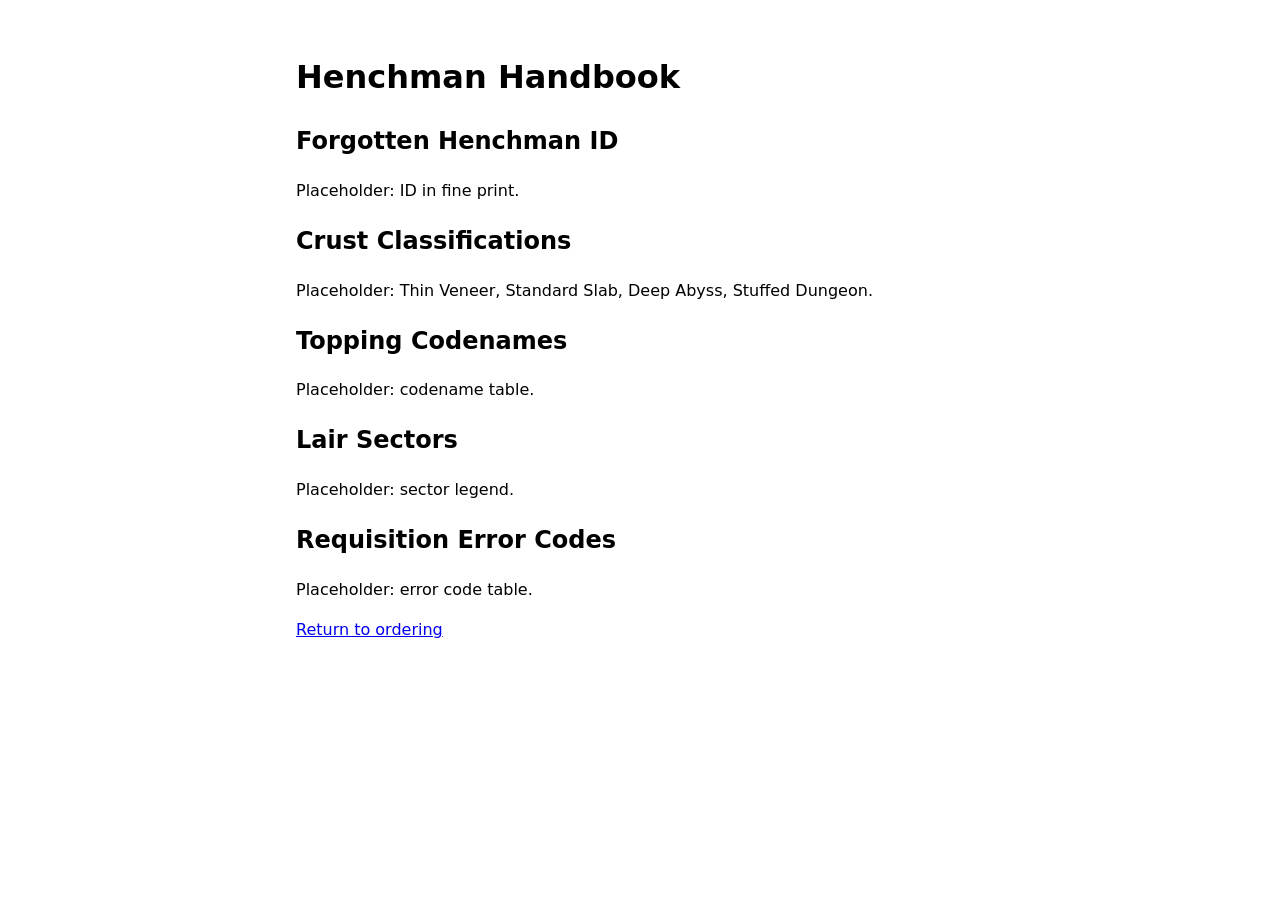
==== handbook.html @ 46ae95e1 "Starter scaffold" ====
<!DOCTYPE html>
<html lang="en">
<head>
  <meta charset="UTF-8">
  <meta name="viewport" content="width=device-width, initial-scale=1">
  <title>Henchman Handbook</title>
  <link rel="stylesheet" href="css/style.css">
</head>
<body>
  <main>
    <h1>Henchman Handbook</h1>

    <section id="henchman-id">
      <h2>Forgotten Henchman ID</h2>
      <p>Placeholder: ID in fine print.</p>
    </section>

    <section id="crusts">
      <h2>Crust Classifications</h2>
      <p>Placeholder: Thin Veneer, Standard Slab, Deep Abyss, Stuffed Dungeon.</p>
    </section>

    <section id="toppings">
      <h2>Topping Codenames</h2>
      <p>Placeholder: codename table.</p>
    </section>

    <section id="sectors">
      <h2>Lair Sectors</h2>
      <p>Placeholder: sector legend.</p>
    </section>

    <section id="error-codes">
      <h2>Requisition Error Codes</h2>
      <p>Placeholder: error code table.</p>
    </section>

    <p><a href="index.html">Return to ordering</a></p>
  </main>
</body>
</html>
---- css/style.css ----
/* Pizzeria Antiusabilious: base styles.
   The (intentionally awful) lair theme gets built on top of this later. */

*, *::before, *::after { box-sizing: border-box; }

body {
  margin: 0;
  font-family: system-ui, sans-serif;
  line-height: 1.5;
}

main {
  max-width: 720px;
  margin: 0 auto;
  padding: 2rem 1rem;
}

/* Screen switching: only the active screen is visible */
.screen { display: none; }
.screen.active { display: block; }

footer {
  text-align: center;
  padding: 1rem;
  font-size: 0.85rem;
}
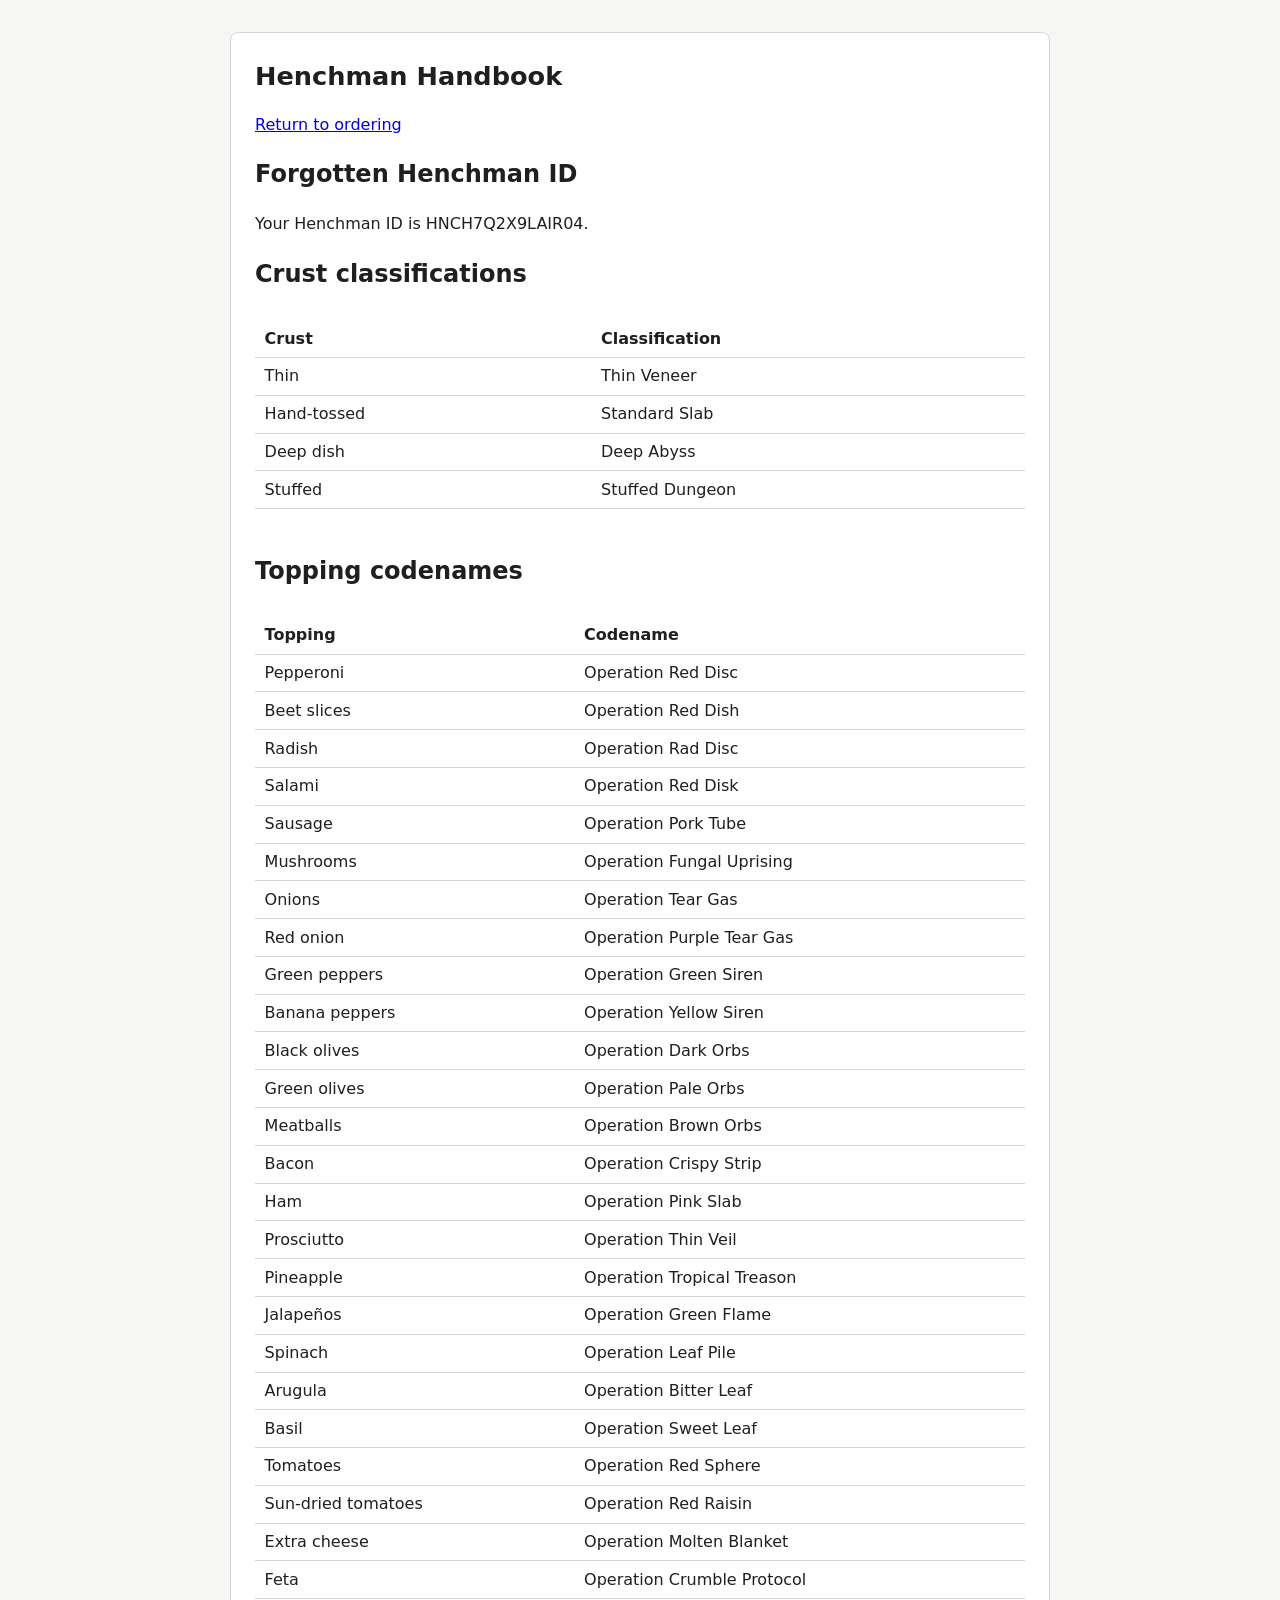
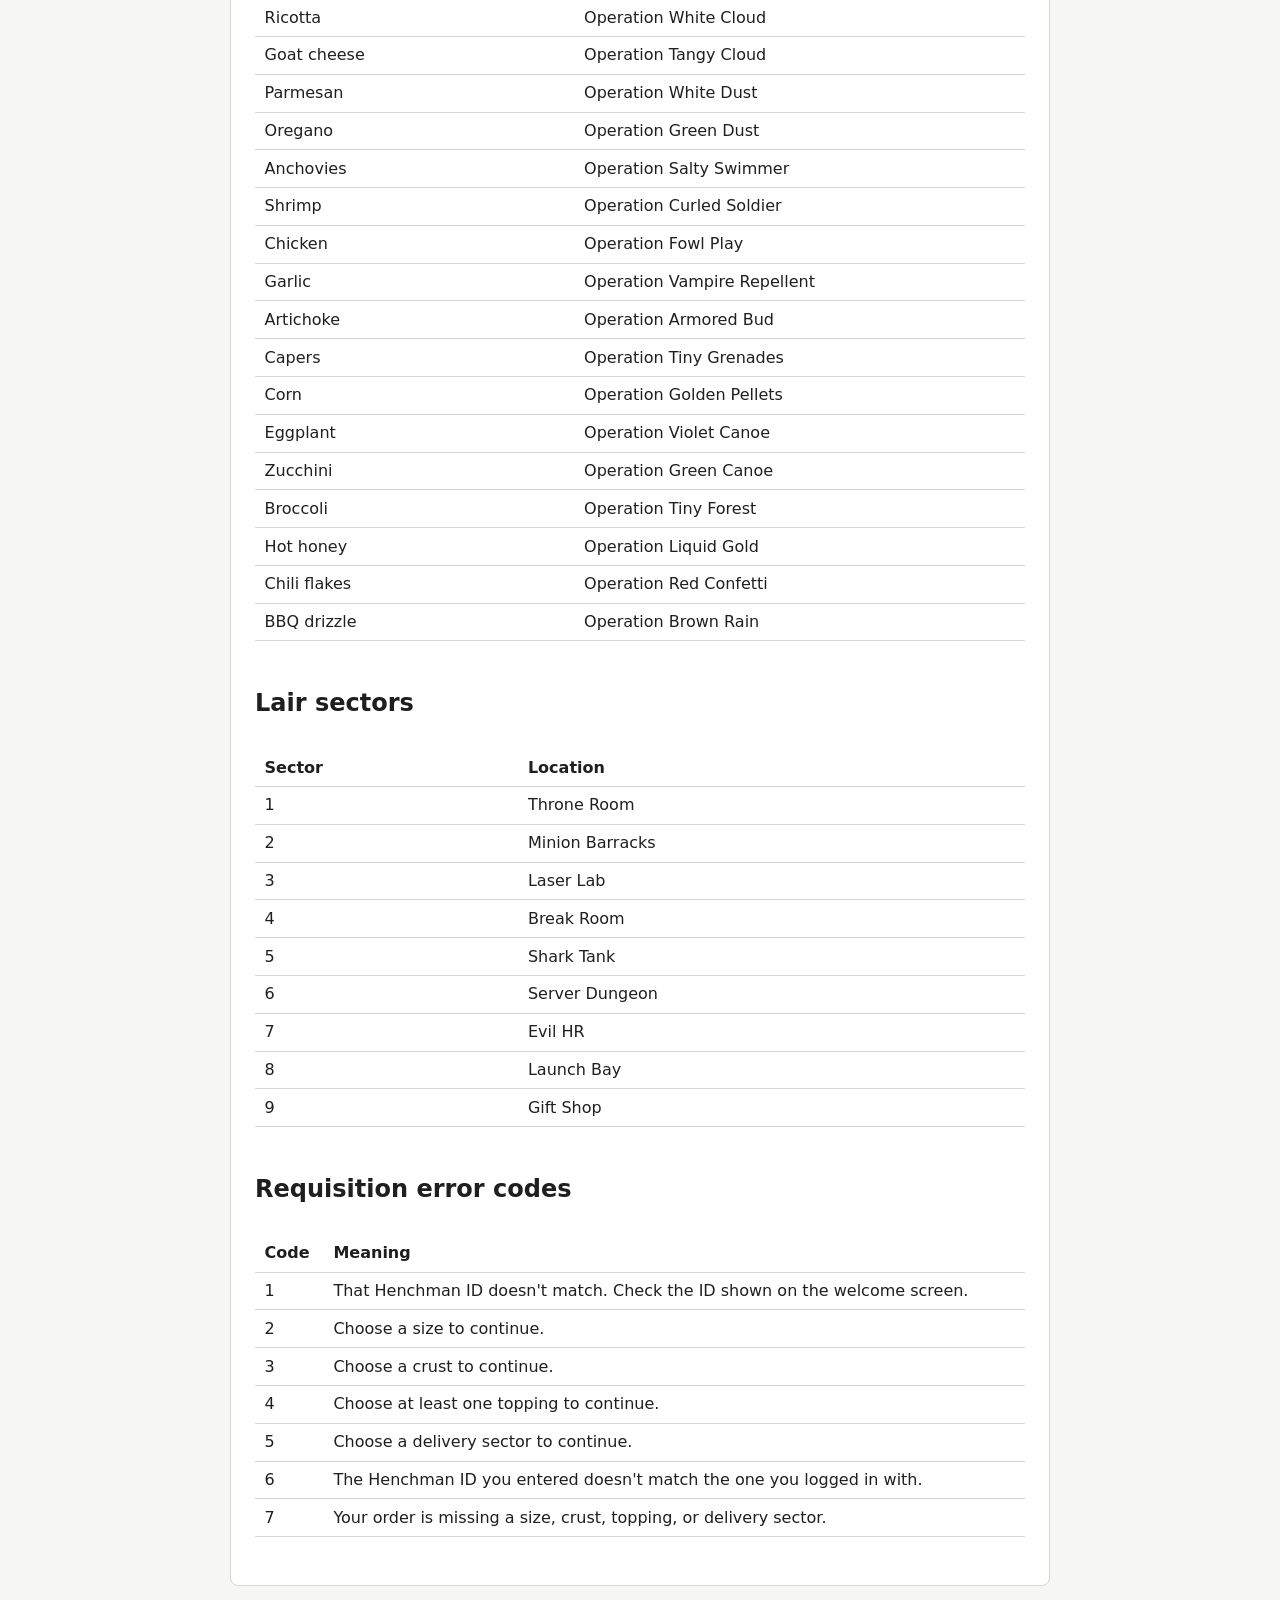
==== commit 78a45783: "Working clean framework for all 8 screens" ====
--- a/handbook.html
+++ b/handbook.html
@@ -7,35 +7,42 @@
   <link rel="stylesheet" href="css/style.css">
 </head>
 <body>
-  <main>
+  <main class="handbook" style="max-width: 820px; margin: 2rem auto;">
     <h1>Henchman Handbook</h1>
+    <p><a href="index.html">Return to ordering</a></p>
 
-    <section id="henchman-id">
-      <h2>Forgotten Henchman ID</h2>
-      <p>Placeholder: ID in fine print.</p>
-    </section>
+    <h2>Forgotten Henchman ID</h2>
+    <p id="hb-id"></p>
 
-    <section id="crusts">
-      <h2>Crust Classifications</h2>
-      <p>Placeholder: Thin Veneer, Standard Slab, Deep Abyss, Stuffed Dungeon.</p>
-    </section>
+    <h2>Crust classifications</h2>
+    <div class="table-wrap"><table id="hb-crusts"></table></div>
 
-    <section id="toppings">
-      <h2>Topping Codenames</h2>
-      <p>Placeholder: codename table.</p>
-    </section>
+    <h2>Topping codenames</h2>
+    <div class="table-wrap"><table id="hb-toppings"></table></div>
 
-    <section id="sectors">
-      <h2>Lair Sectors</h2>
-      <p>Placeholder: sector legend.</p>
-    </section>
+    <h2>Lair sectors</h2>
+    <div class="table-wrap"><table id="hb-sectors"></table></div>
 
-    <section id="error-codes">
-      <h2>Requisition Error Codes</h2>
-      <p>Placeholder: error code table.</p>
-    </section>
+    <h2>Requisition error codes</h2>
+    <div class="table-wrap"><table id="hb-errors"></table></div>
+  </main>
 
-    <p><a href="index.html">Return to ordering</a></p>
-  </main>
+  <script src="js/data.js"></script>
+  <script>
+    // Builds the Handbook from data.js so it always matches the site.
+    const table = (headers, rows) =>
+      `<thead><tr>${headers.map((h) => `<th>${h}</th>`).join("")}</tr></thead>` +
+      `<tbody>${rows.map((r) => `<tr>${r.map((c) => `<td>${c}</td>`).join("")}</tr>`).join("")}</tbody>`;
+
+    document.getElementById("hb-id").textContent = `Your Henchman ID is ${HENCHMAN_ID}.`;
+    document.getElementById("hb-crusts").innerHTML =
+      table(["Crust", "Classification"], CRUSTS.map((c) => [c.name, c.codename]));
+    document.getElementById("hb-toppings").innerHTML =
+      table(["Topping", "Codename"], TOPPINGS.map((t) => [t.name, t.codename]));
+    document.getElementById("hb-sectors").innerHTML =
+      table(["Sector", "Location"], SECTORS.map((s) => [s.number, s.name]));
+    document.getElementById("hb-errors").innerHTML =
+      table(["Code", "Meaning"], Object.entries(ERROR_CODES));
+  </script>
 </body>
 </html>
--- a/css/style.css
+++ b/css/style.css
@@ -1,26 +1,184 @@
-/* Pizzeria Antiusabilious: base styles.
-   The (intentionally awful) lair theme gets built on top of this later. */
+/* Pizzeria Antiusabilious: clean baseline styles.
+   This is the "good UX" starting point. Break it on purpose later. */
+
+:root {
+  --bg: #f6f6f4;
+  --surface: #ffffff;
+  --text: #1f1f1f;
+  --muted: #666666;
+  --border: #d6d6d2;
+  --accent: #2f5d8a;
+  --accent-text: #ffffff;
+  --error: #b3261e;
+  --selected: #e3edf7;
+}
 
 *, *::before, *::after { box-sizing: border-box; }
 
 body {
   margin: 0;
-  font-family: system-ui, sans-serif;
+  font-family: system-ui, -apple-system, "Segoe UI", sans-serif;
   line-height: 1.5;
+  color: var(--text);
+  background: var(--bg);
+}
+
+/* ---------- Header / footer ---------- */
+
+.site-header {
+  display: flex;
+  justify-content: space-between;
+  align-items: center;
+  padding: 0.75rem 1.5rem;
+  background: var(--surface);
+  border-bottom: 1px solid var(--border);
+}
+.brand { margin: 0; font-weight: 700; }
+.progress { margin: 0; color: var(--muted); }
+
+.site-footer {
+  text-align: center;
+  padding: 1.5rem;
+  font-size: 0.9rem;
+}
+
+/* ---------- Layout ---------- */
+
+.layout {
+  display: grid;
+  grid-template-columns: minmax(0, 1fr) 260px;
+  gap: 1.5rem;
+  max-width: 1000px;
+  margin: 2rem auto;
+  padding: 0 1rem;
+}
+.layout:has(.summary[hidden]) { grid-template-columns: minmax(0, 1fr); max-width: 720px; }
+
+@media (max-width: 760px) {
+  .layout { grid-template-columns: minmax(0, 1fr); }
 }
 
 main {
-  max-width: 720px;
-  margin: 0 auto;
-  padding: 2rem 1rem;
+  background: var(--surface);
+  border: 1px solid var(--border);
+  border-radius: 8px;
+  padding: 1.5rem;
 }
 
 /* Screen switching: only the active screen is visible */
 .screen { display: none; }
 .screen.active { display: block; }
 
-footer {
-  text-align: center;
+h1 { margin-top: 0; font-size: 1.6rem; }
+
+/* ---------- Form controls ---------- */
+
+label { display: block; font-weight: 600; margin: 1rem 0 0.35rem; }
+
+input[type="text"], select {
+  width: 100%;
+  max-width: 360px;
+  padding: 0.55rem 0.7rem;
+  font: inherit;
+  border: 1px solid var(--border);
+  border-radius: 6px;
+  background: var(--surface);
+}
+
+fieldset { border: none; padding: 0; margin: 1rem 0 0; }
+legend { font-weight: 600; margin-bottom: 0.5rem; }
+
+.options { display: grid; gap: 0.5rem; }
+.topping-grid { grid-template-columns: repeat(auto-fill, minmax(170px, 1fr)); }
+
+.option {
+  display: flex;
+  align-items: center;
+  gap: 0.5rem;
+  margin: 0;
+  padding: 0.5rem 0.7rem;
+  font-weight: 400;
+  border: 1px solid var(--border);
+  border-radius: 6px;
+  cursor: pointer;
+}
+.option:has(input:checked) { background: var(--selected); border-color: var(--accent); }
+.option .muted { margin-left: auto; }
+
+.muted { color: var(--muted); }
+
+/* ---------- Buttons ---------- */
+
+.actions { display: flex; gap: 0.75rem; margin-top: 1.5rem; }
+
+.btn {
+  padding: 0.6rem 1.2rem;
+  font: inherit;
+  border: 1px solid var(--border);
+  border-radius: 6px;
+  background: var(--surface);
+  cursor: pointer;
+}
+.btn.primary { background: var(--accent); color: var(--accent-text); border-color: var(--accent); }
+.btn:focus-visible, .sector-tile:focus-visible, input:focus-visible, select:focus-visible {
+  outline: 3px solid var(--accent);
+  outline-offset: 2px;
+}
+
+/* ---------- Errors ---------- */
+
+.error { color: var(--error); min-height: 1.5em; margin: 0.5rem 0 0; }
+
+/* ---------- Orientation ID card ---------- */
+
+.id-card {
+  margin: 1.5rem 0;
   padding: 1rem;
-  font-size: 0.85rem;
+  border: 1px dashed var(--border);
+  border-radius: 8px;
 }
+.id-card p { margin: 0.25rem 0; }
+.id-value { font-size: 1.4rem; font-weight: 700; letter-spacing: 0.05em; }
+
+/* ---------- Sector map ---------- */
+
+.sector-map {
+  display: grid;
+  grid-template-columns: repeat(3, 1fr);
+  gap: 0.5rem;
+  margin: 1rem 0;
+  max-width: 480px;
+}
+.sector-tile {
+  display: flex;
+  flex-direction: column;
+  align-items: center;
+  padding: 0.75rem 0.5rem;
+  font: inherit;
+  border: 1px solid var(--border);
+  border-radius: 6px;
+  background: var(--surface);
+  cursor: pointer;
+}
+.sector-tile.selected { background: var(--selected); border-color: var(--accent); }
+.sector-number { font-weight: 700; font-size: 1.2rem; }
+
+/* ---------- Order summary ---------- */
+
+.summary {
+  align-self: start;
+  background: var(--surface);
+  border: 1px solid var(--border);
+  border-radius: 8px;
+  padding: 1rem 1.25rem;
+}
+.summary h2 { margin: 0 0 0.5rem; font-size: 1.1rem; }
+
+.summary-list dt { font-weight: 600; margin-top: 0.5rem; }
+.summary-list dd { margin: 0; }
+
+/* ---------- Handbook tables ---------- */
+
+.table-wrap { overflow-x: auto; }
+table { border-collapse: collapse; width: 100%; margin: 0.5rem 0 1.5rem; }
+th, td { text-align: left; padding: 0.4rem 0.6rem; border-bottom: 1px solid var(--border); }
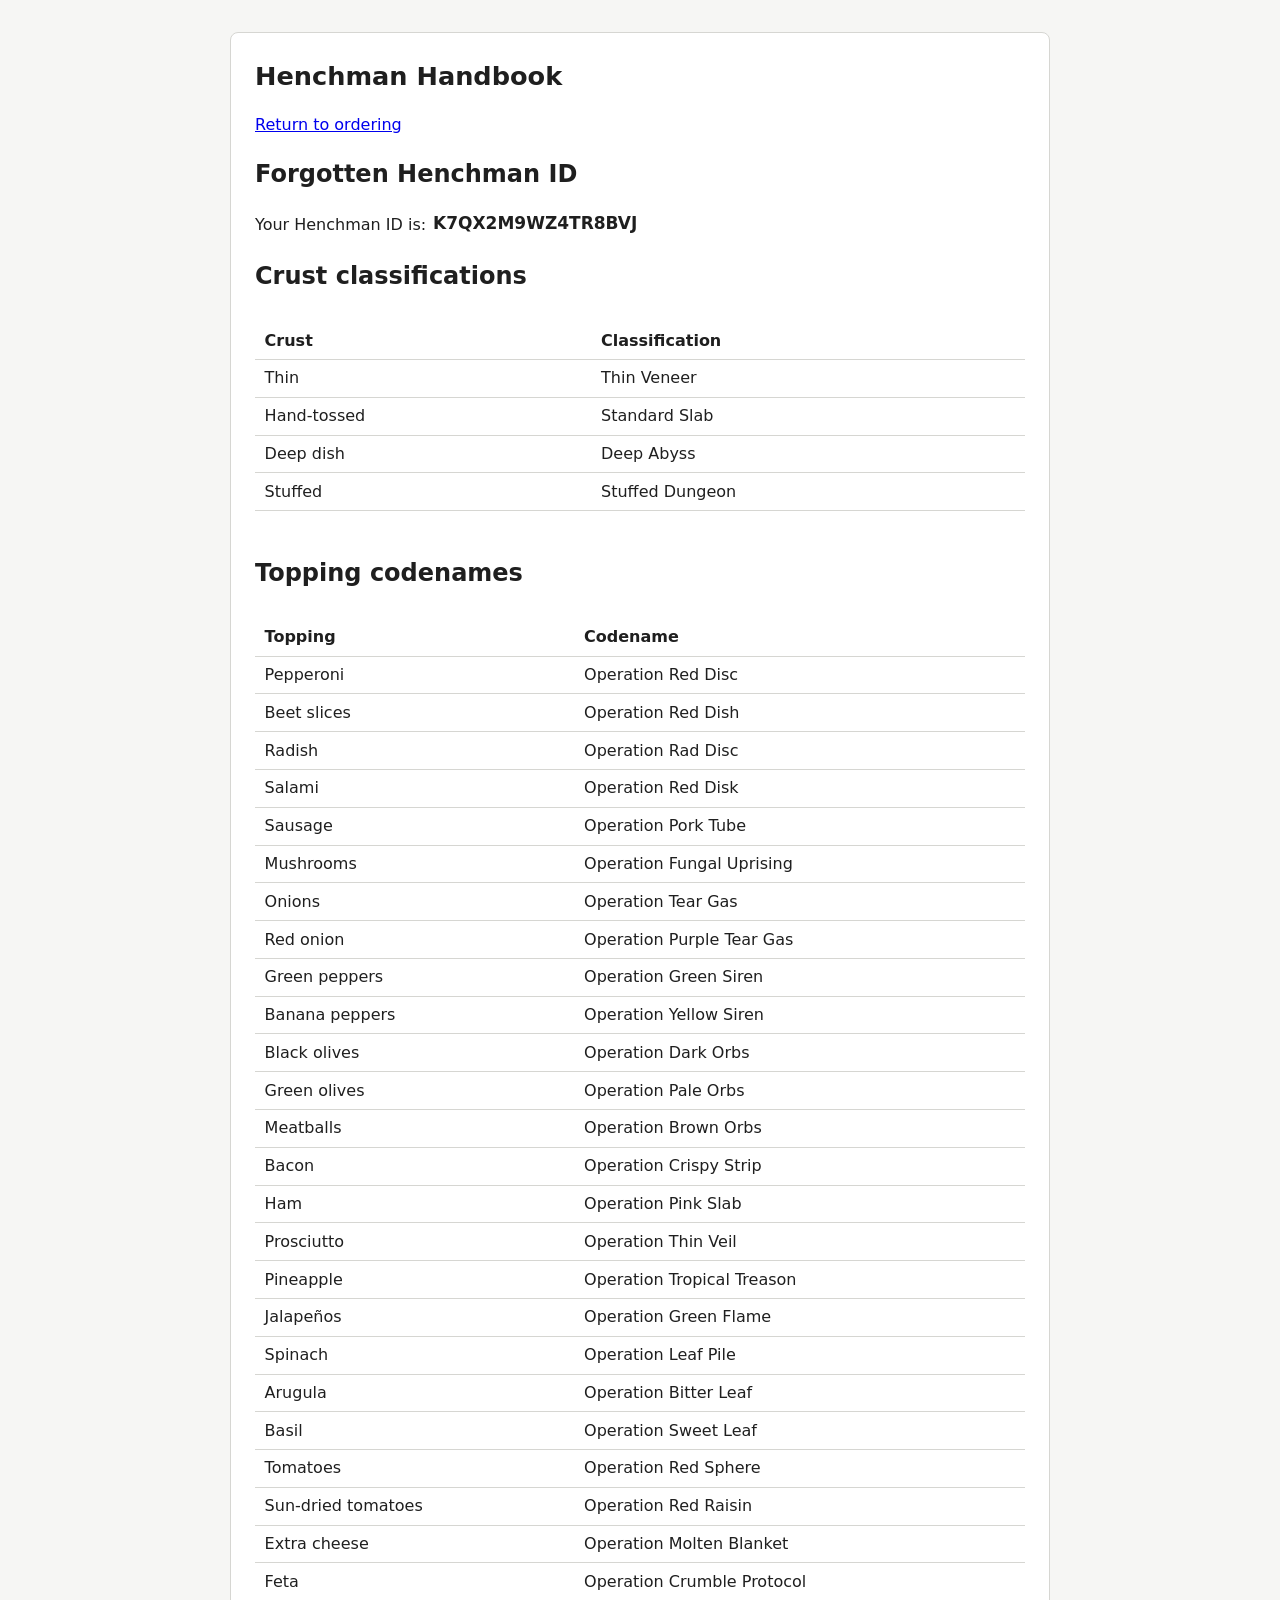
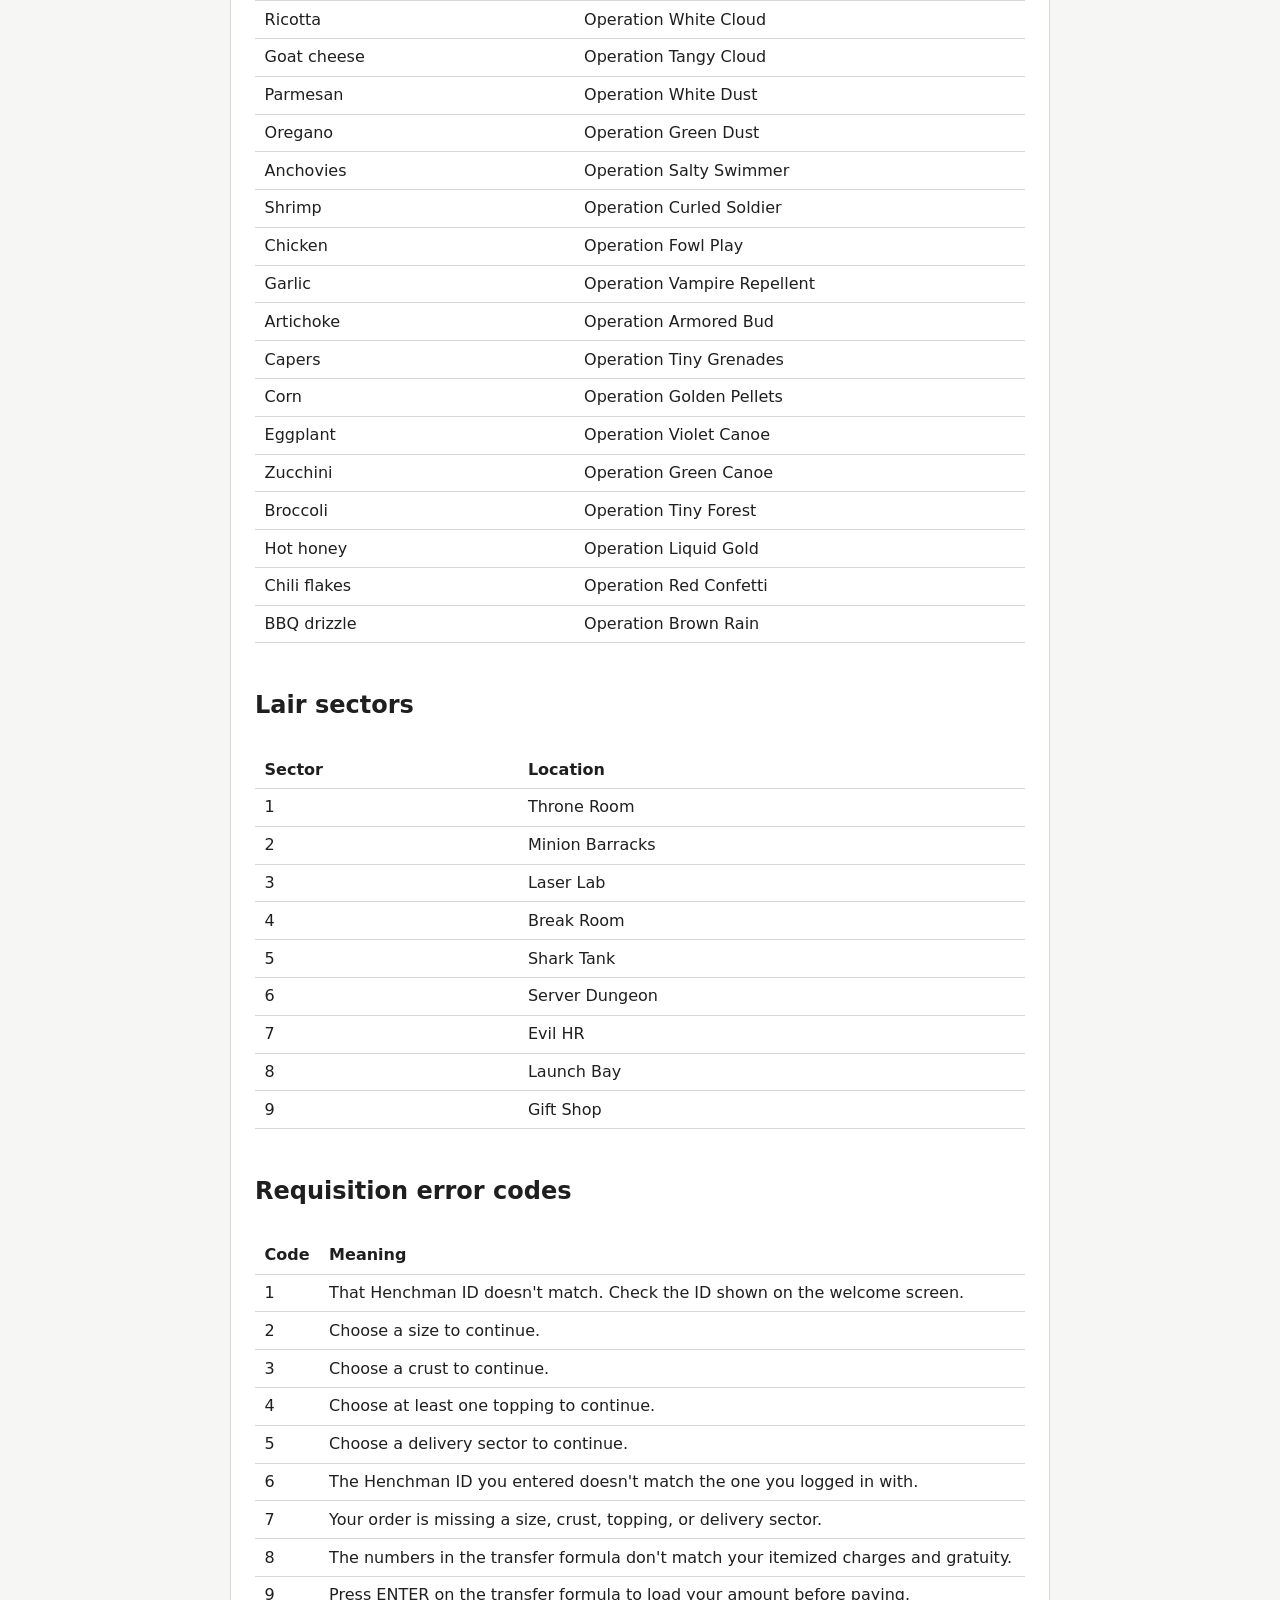
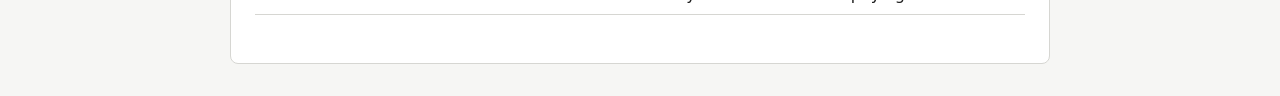
==== commit ea08e9c8: "Violations 1-5" ====
--- a/handbook.html
+++ b/handbook.html
@@ -12,7 +12,7 @@
     <p><a href="index.html">Return to ordering</a></p>
 
     <h2>Forgotten Henchman ID</h2>
-    <p id="hb-id"></p>
+    <p>Your Henchman ID is: <canvas id="hb-id" role="img" aria-label="Henchman ID" style="vertical-align: middle;"></canvas></p>
 
     <h2>Crust classifications</h2>
     <div class="table-wrap"><table id="hb-crusts"></table></div>
@@ -28,13 +28,14 @@
   </main>
 
   <script src="js/data.js"></script>
+  <script src="js/render-id.js"></script>
   <script>
     // Builds the Handbook from data.js so it always matches the site.
     const table = (headers, rows) =>
       `<thead><tr>${headers.map((h) => `<th>${h}</th>`).join("")}</tr></thead>` +
       `<tbody>${rows.map((r) => `<tr>${r.map((c) => `<td>${c}</td>`).join("")}</tr>`).join("")}</tbody>`;
 
-    document.getElementById("hb-id").textContent = `Your Henchman ID is ${HENCHMAN_ID}.`;
+    drawUncopyableText(document.getElementById("hb-id"), HENCHMAN_ID, { color: "#1f1f1f" });
     document.getElementById("hb-crusts").innerHTML =
       table(["Crust", "Classification"], CRUSTS.map((c) => [c.name, c.codename]));
     document.getElementById("hb-toppings").innerHTML =
--- a/css/style.css
+++ b/css/style.css
@@ -111,6 +111,14 @@
 
 .actions { display: flex; gap: 0.75rem; margin-top: 1.5rem; }
 
+/* VIOLATION #4 (Perception 2: be consistent): a different Next position per screen. */
+.actions-top-right { justify-content: flex-end; margin: 0 0 0.5rem; }
+.actions-split { justify-content: space-between; }
+.actions-top { margin: 0 0 1rem; }
+.actions-center { justify-content: center; margin: 0 0 1rem; max-width: 480px; }
+.inline-control { display: flex; gap: 0.5rem; align-items: center; flex-wrap: wrap; }
+.inline-control select { flex: 1 1 200px; }
+
 .btn {
   padding: 0.6rem 1.2rem;
   font: inherit;
@@ -119,7 +127,10 @@
   background: var(--surface);
   cursor: pointer;
 }
-.btn.primary { background: var(--accent); color: var(--accent-text); border-color: var(--accent); }
+/* VIOLATION #5 (Attention 2: automatic processing / Stroop):
+   forward buttons are red ("stop"), Back buttons are green ("go"). */
+.btn.primary { background: #c62828; color: #fff; border-color: #c62828; }
+.btn.back { background: #2e7d32; color: #fff; border-color: #2e7d32; }
 .btn:focus-visible, .sector-tile:focus-visible, input:focus-visible, select:focus-visible {
   outline: 3px solid var(--accent);
   outline-offset: 2px;
@@ -129,16 +140,32 @@
 
 .error { color: var(--error); min-height: 1.5em; margin: 0.5rem 0 0; }
 
-/* ---------- Orientation ID card ---------- */
-
-.id-card {
-  margin: 1.5rem 0;
-  padding: 1rem;
-  border: 1px dashed var(--border);
+/* ---------- Orientation ---------- */
+
+/* VIOLATION #1 (Reading: avoid text on noisy background).
+   A busy CSS "pizza" (pepperoni, olives, basil on cheese) behind
+   warm red/brown/orange text. Hard to read, but still readable. */
+.screen-orientation.active {
+  margin: -1.5rem;
+  padding: 1.5rem;
   border-radius: 8px;
-}
-.id-card p { margin: 0.25rem 0; }
-.id-value { font-size: 1.4rem; font-weight: 700; letter-spacing: 0.05em; }
+  color: #7a2e0e;
+  background-color: #f4b63f;
+  background-image:
+    radial-gradient(circle at 20% 30%, #b8321f 0 18px, transparent 19px),
+    radial-gradient(circle at 70% 65%, #c23a24 0 22px, transparent 23px),
+    radial-gradient(circle at 45% 85%, #a92c1b 0 14px, transparent 15px),
+    radial-gradient(circle at 85% 20%, #2b2016 0 6px, transparent 7px),
+    radial-gradient(circle at 35% 55%, #2b2016 0 5px, transparent 6px),
+    radial-gradient(ellipse at 60% 40%, #3f7d2a 0 7px, transparent 8px),
+    radial-gradient(circle at 10% 75%, #f7d774 0 26px, transparent 27px),
+    radial-gradient(circle at 55% 10%, #e8952f 0 20px, transparent 21px);
+  background-size: 140px 120px, 170px 150px, 110px 130px, 90px 80px,
+                   75px 95px, 120px 100px, 160px 140px, 130px 110px;
+}
+.screen-orientation h1 { color: #c2410c; }
+
+.orientation-id-line canvas { vertical-align: middle; }
 
 /* ---------- Sector map ---------- */
 
@@ -182,3 +209,76 @@
 .table-wrap { overflow-x: auto; }
 table { border-collapse: collapse; width: 100%; margin: 0.5rem 0 1.5rem; }
 th, td { text-align: left; padding: 0.4rem 0.6rem; border-bottom: 1px solid var(--border); }
+
+/* ---------- Payment: itemized charges + transfer formula ---------- */
+
+.charges { max-width: 420px; }
+
+.charges-panel {
+  max-width: 460px;
+  border: 1px solid var(--border);
+  border-radius: 6px;
+}
+.charges-panel summary {
+  padding: 0.7rem 1rem;
+  font-weight: 600;
+  cursor: pointer;
+}
+.charges-panel[open] summary { border-bottom: 1px solid var(--border); }
+.charges-panel .table-wrap { padding: 0 1rem; }
+.charges td:last-child, .charges th:last-child { text-align: right; }
+
+.formula {
+  margin-top: 1rem;
+  padding: 1rem;
+  color: #f1f1f1;
+  background: #2b2b33;
+  border-radius: 10px;
+}
+.formula-title { margin: 0 0 0.75rem; font-weight: 700; }
+.formula-row {
+  display: flex;
+  flex-wrap: wrap;
+  align-items: center;
+  gap: 0.4rem;
+}
+.formula-op { font-size: 1.2rem; font-weight: 700; }
+.formula input.formula-box {
+  width: 5.5rem;
+  padding: 0.45rem 0.5rem;
+  font: inherit;
+  text-align: right;
+  color: #111;
+  background: #fff;
+  border: 1px solid #888;
+  border-radius: 4px;
+}
+.formula input.formula-box:focus-visible { outline: 3px solid #c8ffb0; outline-offset: 1px; }
+.formula-enter {
+  display: block;
+  width: 100%;
+  margin-top: 0.9rem;
+  padding: 0.6rem;
+  font: inherit;
+  font-weight: 700;
+  letter-spacing: 0.05em;
+  color: #fff;
+  background: #6b5b2a;
+  border: none;
+  border-radius: 6px;
+  cursor: pointer;
+}
+.formula-enter:focus-visible { outline: 3px solid #c8ffb0; outline-offset: 2px; }
+
+#payment-amount[readonly] { background: #f0f0ec; cursor: not-allowed; }
+
+/* VIOLATION #3: the terms block pushes the charges far below the formula,
+   taller than any screen, so they're never visible at the same time. */
+.transfer-terms {
+  min-height: 140vh;
+  margin: 2.5rem 0;
+  padding-top: 1rem;
+  border-top: 1px solid var(--border);
+  font-size: 0.95rem;
+}
+.transfer-terms h2 { font-size: 1.1rem; }
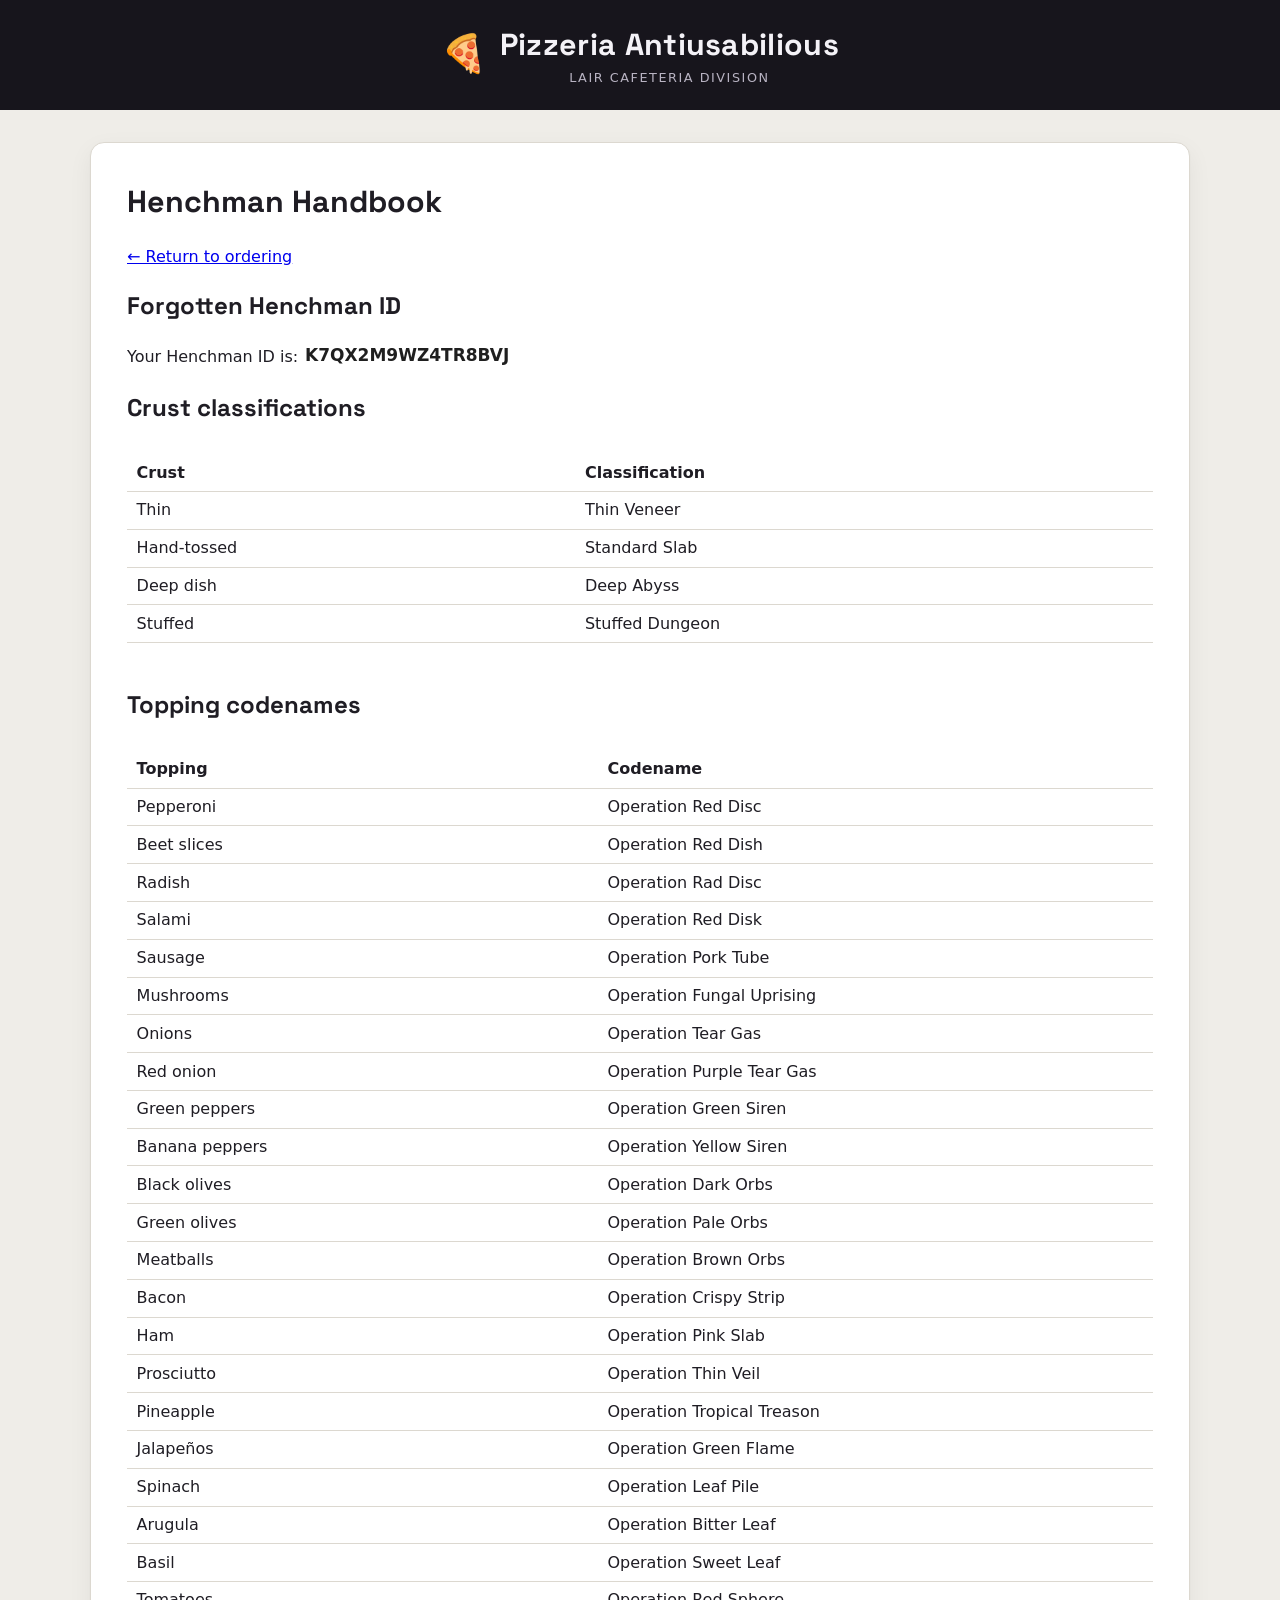
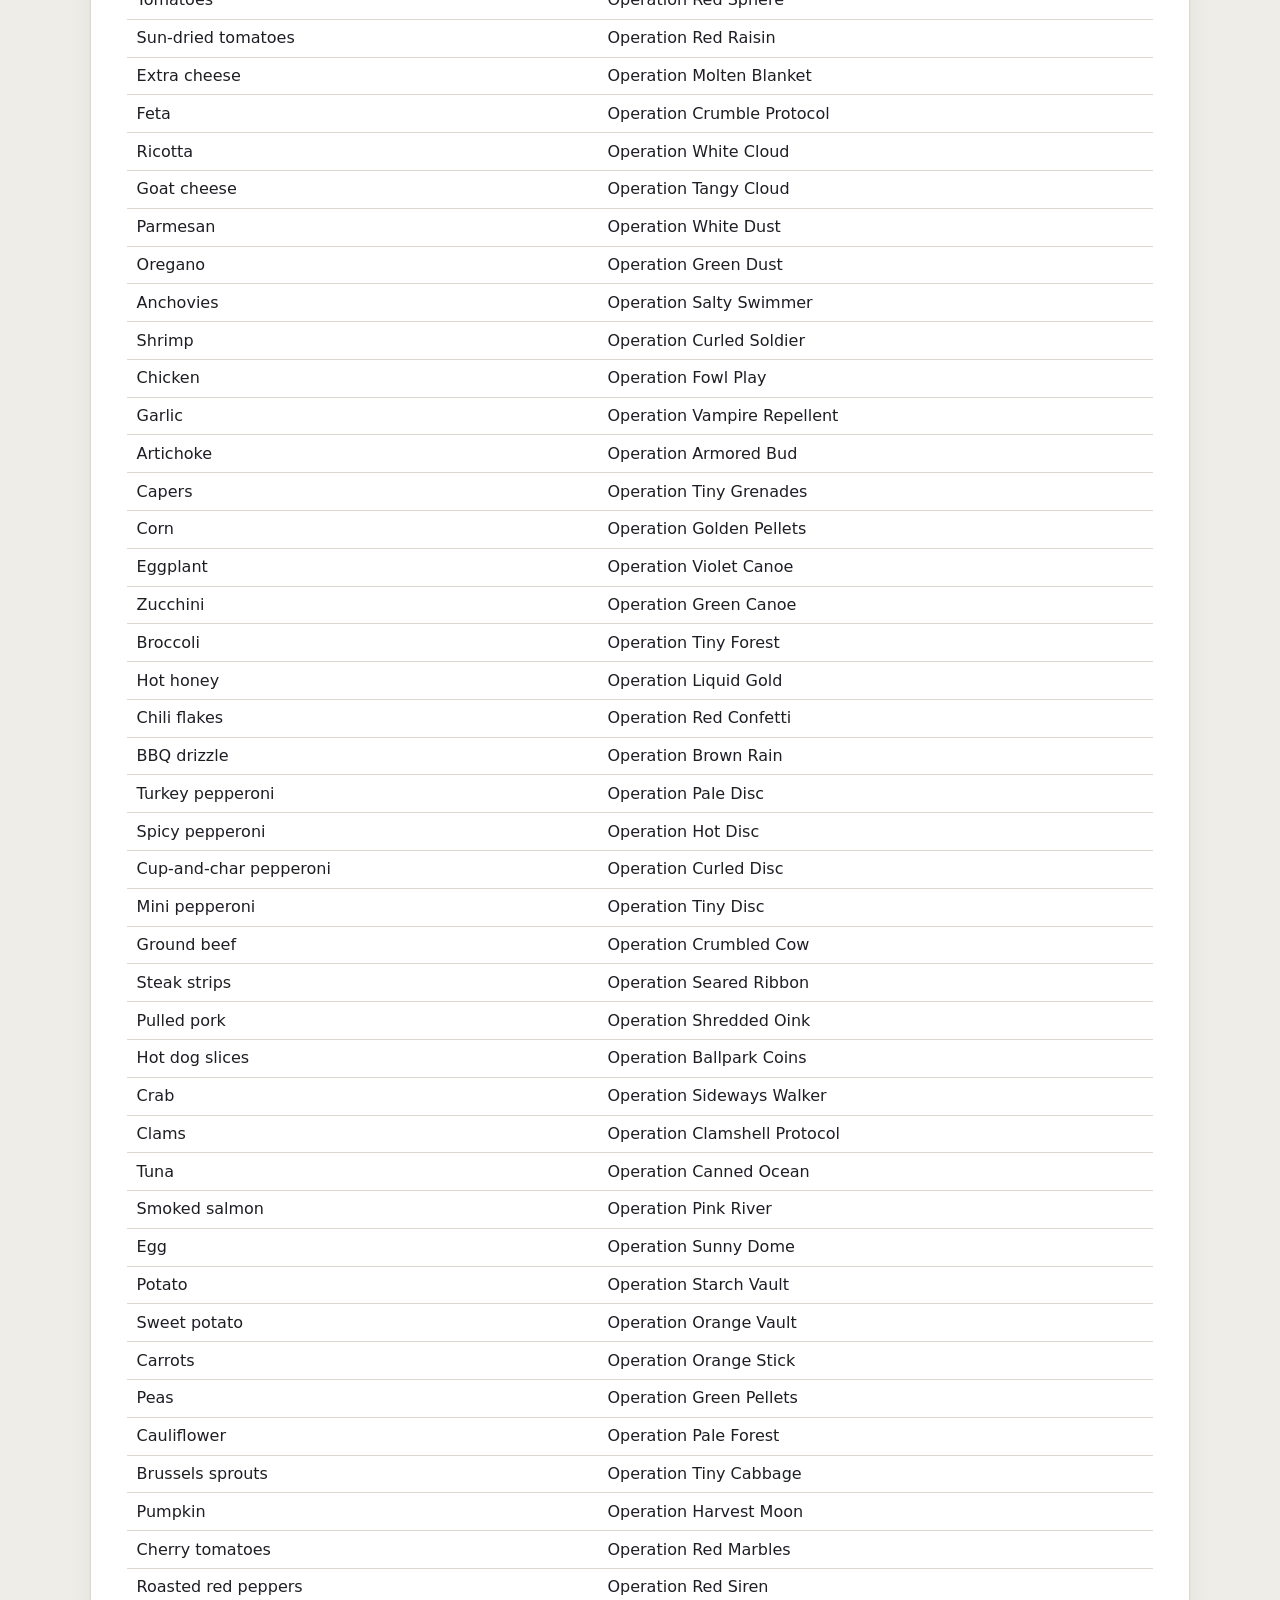
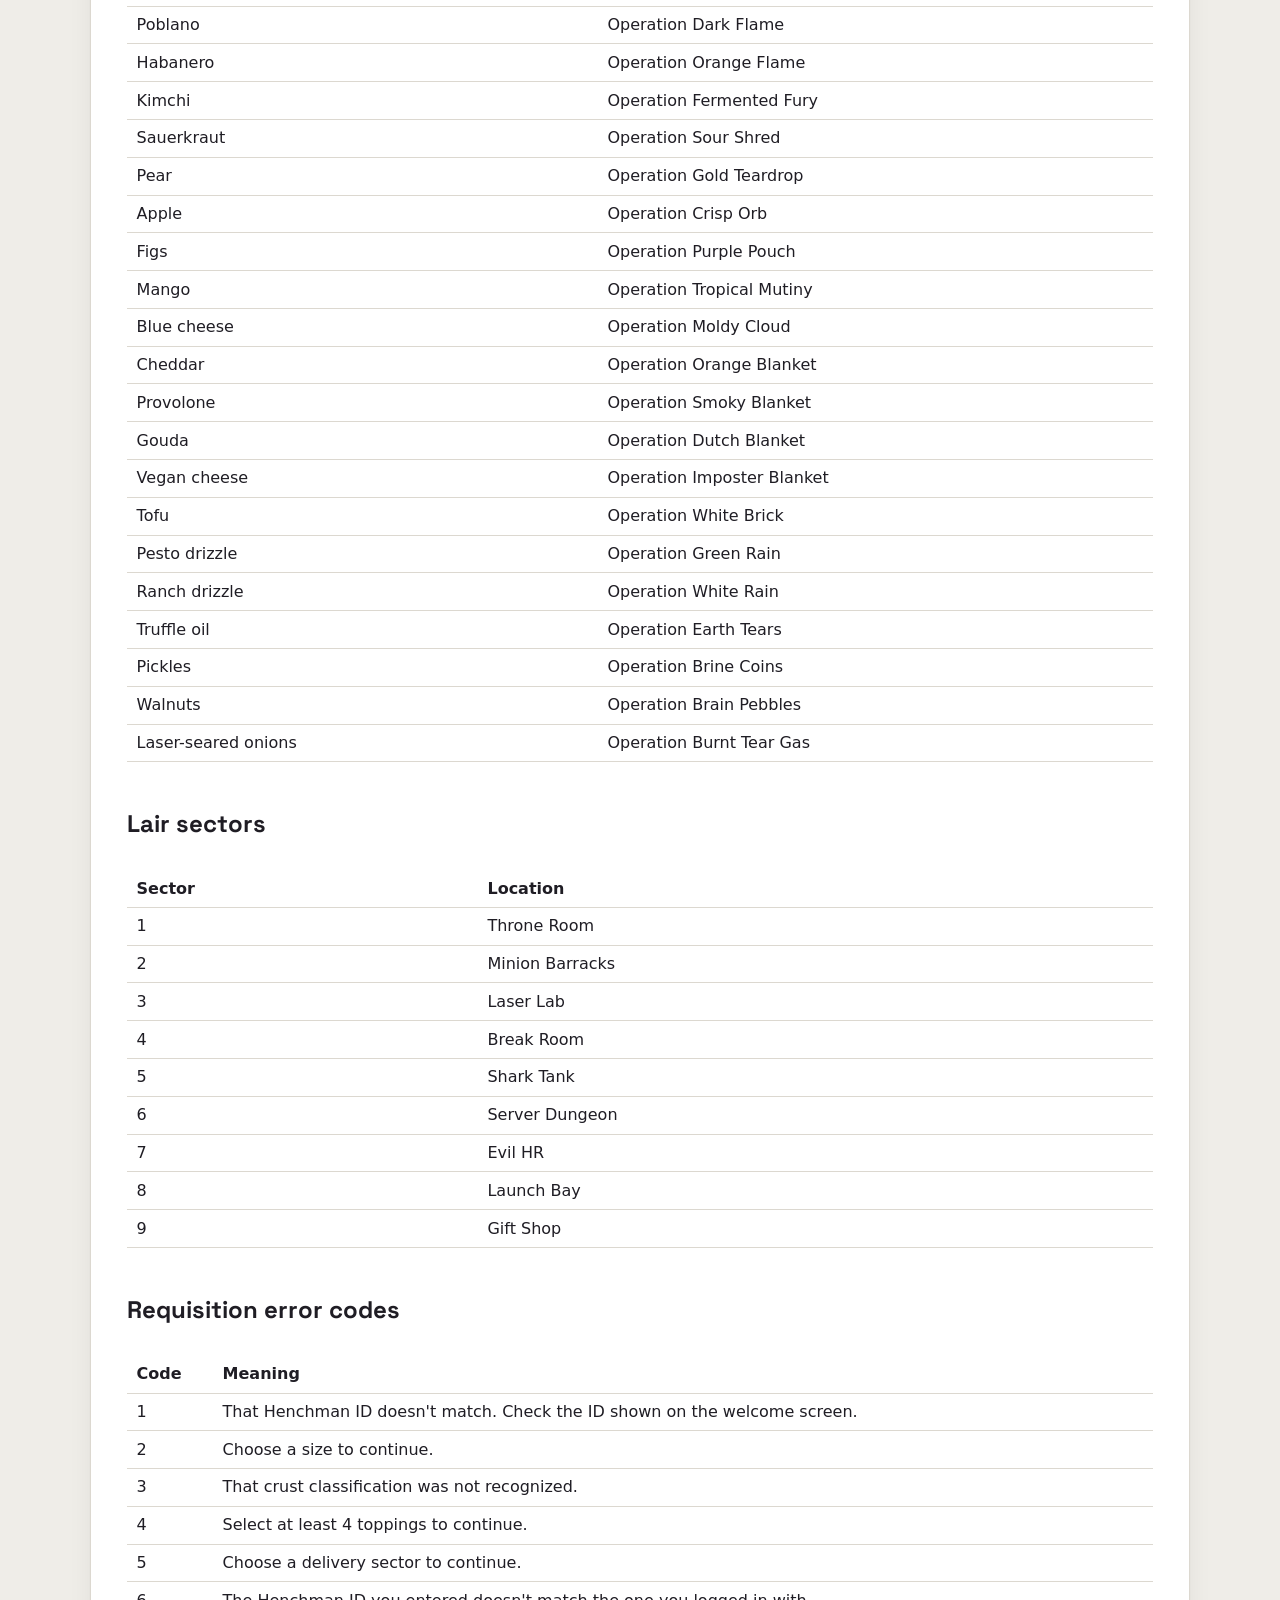
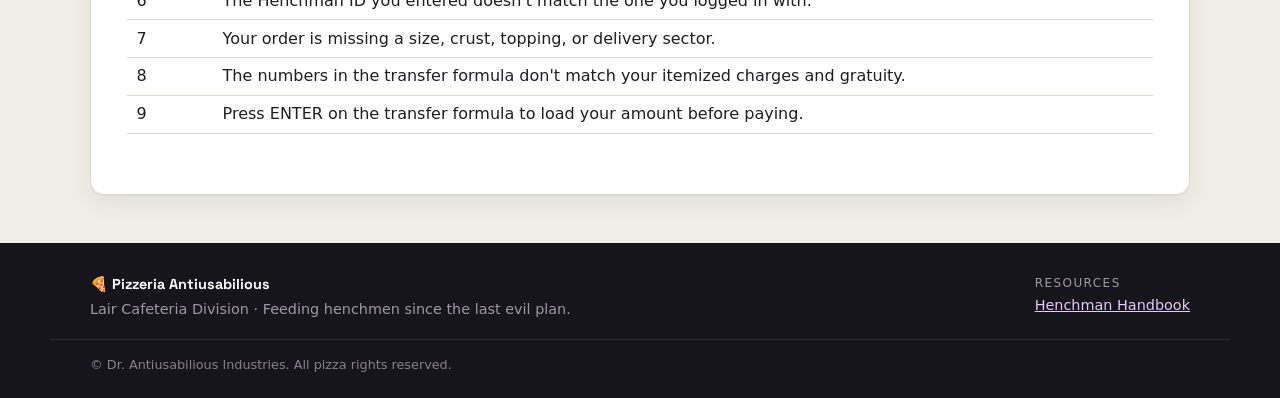
==== commit e0c7c686: "Pizza ordering version (violations 1-12)" ====
--- a/handbook.html
+++ b/handbook.html
@@ -4,12 +4,27 @@
   <meta charset="UTF-8">
   <meta name="viewport" content="width=device-width, initial-scale=1">
   <title>Henchman Handbook</title>
+  <link rel="preconnect" href="https://fonts.googleapis.com">
+  <link rel="preconnect" href="https://fonts.gstatic.com" crossorigin>
+  <link href="https://fonts.googleapis.com/css2?family=Space+Grotesk:wght@500;700&display=swap" rel="stylesheet">
   <link rel="stylesheet" href="css/style.css">
 </head>
 <body>
-  <main class="handbook" style="max-width: 820px; margin: 2rem auto;">
+  <header class="site-header">
+    <div class="brand">
+      <span class="brand-mark" aria-hidden="true">🍕</span>
+      <div>
+        <p class="brand-name">Pizzeria Antiusabilious</p>
+        <p class="brand-sub">Lair Cafeteria Division</p>
+      </div>
+    </div>
+  </header>
+
+
+  <div class="layout layout-single">
+  <main class="handbook">
     <h1>Henchman Handbook</h1>
-    <p><a href="index.html">Return to ordering</a></p>
+    <p><a href="index.html">← Return to ordering</a></p>
 
     <h2>Forgotten Henchman ID</h2>
     <p>Your Henchman ID is: <canvas id="hb-id" role="img" aria-label="Henchman ID" style="vertical-align: middle;"></canvas></p>
@@ -26,6 +41,21 @@
     <h2>Requisition error codes</h2>
     <div class="table-wrap"><table id="hb-errors"></table></div>
   </main>
+  </div>
+
+  <footer class="site-footer">
+    <div class="footer-inner">
+      <div>
+        <p class="footer-brand">🍕 Pizzeria Antiusabilious</p>
+        <p class="footer-muted">Lair Cafeteria Division · Feeding henchmen since the last evil plan.</p>
+      </div>
+      <nav aria-label="Resources">
+        <p class="footer-heading">Resources</p>
+        <a href="handbook.html">Henchman Handbook</a>
+      </nav>
+    </div>
+    <p class="footer-legal">© Dr. Antiusabilious Industries. All pizza rights reserved.</p>
+  </footer>
 
   <script src="js/data.js"></script>
   <script src="js/render-id.js"></script>
--- a/css/style.css
+++ b/css/style.css
@@ -1,21 +1,30 @@
-/* Pizzeria Antiusabilious: clean baseline styles.
-   This is the "good UX" starting point. Break it on purpose later. */
+/* Pizzeria Antiusabilious: base theme.
+   A clean, professional frame. The usability violations are layered on top
+   and marked with "VIOLATION #N" comments throughout this file. */
 
 :root {
-  --bg: #f6f6f4;
+  --bg: #efede8;
   --surface: #ffffff;
-  --text: #1f1f1f;
-  --muted: #666666;
-  --border: #d6d6d2;
-  --accent: #2f5d8a;
+  --text: #1f1d24;
+  --muted: #6b6873;
+  --border: #dcd8d0;
+  --accent: #4b1d6b;
   --accent-text: #ffffff;
   --error: #b3261e;
   --selected: #e3edf7;
+  --ink: #17151c;
+  --ink-2: #221f29;
+  --heading: "Space Grotesk", system-ui, -apple-system, "Segoe UI", sans-serif;
 }
 
 *, *::before, *::after { box-sizing: border-box; }
 
+html, body { height: 100%; }
+
 body {
+  display: flex;
+  flex-direction: column;
+  min-height: 100vh;
   margin: 0;
   font-family: system-ui, -apple-system, "Segoe UI", sans-serif;
   line-height: 1.5;
@@ -23,53 +32,90 @@
   background: var(--bg);
 }
 
-/* ---------- Header / footer ---------- */
+h1, h2, .brand-name, .footer-brand { font-family: var(--heading); }
+
+/* ---------- Header banner ---------- */
 
 .site-header {
   display: flex;
+  justify-content: center;
+  padding: 1.4rem 1rem;
+  text-align: center;
+  color: #f4f2f7;
+  background: var(--ink);
+}
+.brand { display: flex; align-items: center; gap: 0.8rem; }
+.brand p { margin: 0; }
+.brand-mark { font-size: 2.3rem; line-height: 1; }
+.brand-name { font-weight: 700; font-size: clamp(1.35rem, 3vw, 1.9rem); letter-spacing: 0.01em; }
+.brand-sub { font-size: 0.8rem; color: #b8b3c2; letter-spacing: 0.12em; text-transform: uppercase; }
+
+/* ---------- Footer ---------- */
+
+.site-footer {
+  margin-top: auto;
+  color: #cfcad8;
+  background: var(--ink);
+  font-size: 0.9rem;
+}
+.footer-inner {
+  display: flex;
+  flex-wrap: wrap;
   justify-content: space-between;
-  align-items: center;
-  padding: 0.75rem 1.5rem;
-  background: var(--surface);
-  border-bottom: 1px solid var(--border);
-}
-.brand { margin: 0; font-weight: 700; }
-.progress { margin: 0; color: var(--muted); }
-
-.site-footer {
-  text-align: center;
-  padding: 1.5rem;
-  font-size: 0.9rem;
+  gap: 1.5rem;
+  max-width: 1180px;
+  margin: 0 auto;
+  padding: 1.75rem clamp(1rem, 4vw, 2.5rem) 1rem;
+}
+.site-footer p { margin: 0.2rem 0; }
+.footer-brand { font-weight: 700; color: #fff; }
+.footer-muted { color: #9d98a8; }
+.footer-heading { font-size: 0.75rem; letter-spacing: 0.12em; text-transform: uppercase; color: #9d98a8; }
+.site-footer a { color: #e7c9ff; }
+.footer-legal {
+  max-width: 1180px;
+  margin: 0 auto !important;
+  padding: 0.9rem clamp(1rem, 4vw, 2.5rem) 1.5rem;
+  font-size: 0.8rem;
+  color: #85808f;
+  border-top: 1px solid #2e2a36;
 }
 
 /* ---------- Layout ---------- */
 
 .layout {
   display: grid;
-  grid-template-columns: minmax(0, 1fr) 260px;
-  gap: 1.5rem;
-  max-width: 1000px;
-  margin: 2rem auto;
-  padding: 0 1rem;
-}
-.layout:has(.summary[hidden]) { grid-template-columns: minmax(0, 1fr); max-width: 720px; }
-
-@media (max-width: 760px) {
+  grid-template-columns: minmax(0, 1fr) 300px;
+  gap: 1.75rem;
+  width: 100%;
+  max-width: 1180px;
+  margin: 2rem auto 3rem;
+  padding: 0 clamp(1rem, 4vw, 2.5rem);
+}
+.layout:has(.summary[hidden]):has(.ad-rail[hidden]),
+.layout-single { grid-template-columns: minmax(0, 1fr); }
+
+@media (max-width: 860px) {
   .layout { grid-template-columns: minmax(0, 1fr); }
 }
 
 main {
+  min-height: 420px;
+  padding: clamp(1.25rem, 3vw, 2.25rem);
   background: var(--surface);
   border: 1px solid var(--border);
-  border-radius: 8px;
-  padding: 1.5rem;
-}
+  border-radius: 14px;
+  box-shadow: 0 1px 2px rgba(20, 15, 30, 0.04), 0 8px 24px rgba(20, 15, 30, 0.06);
+}
+
+/* Keep reading width comfortable inside the wide card. */
+.screen > p, .screen > label, .screen > fieldset, .screen > .error { max-width: 760px; }
 
 /* Screen switching: only the active screen is visible */
 .screen { display: none; }
 .screen.active { display: block; }
 
-h1 { margin-top: 0; font-size: 1.6rem; }
+h1 { margin-top: 0; font-size: clamp(1.5rem, 2.5vw, 1.9rem); }
 
 /* ---------- Form controls ---------- */
 
@@ -87,9 +133,12 @@
 
 fieldset { border: none; padding: 0; margin: 1rem 0 0; }
 legend { font-weight: 600; margin-bottom: 0.5rem; }
+.legend-note { font-weight: 400; color: var(--muted); }
 
 .options { display: grid; gap: 0.5rem; }
-.topping-grid { grid-template-columns: repeat(auto-fill, minmax(170px, 1fr)); }
+/* VIOLATION #8: an unorganized jumble of pills (no columns, no groups). */
+.topping-grid { display: flex; flex-wrap: wrap; gap: 0.4rem; }
+.topping-grid .option { padding: 0.3rem 0.55rem; font-size: 0.92rem; }
 
 .option {
   display: flex;
@@ -120,10 +169,11 @@
 .inline-control select { flex: 1 1 200px; }
 
 .btn {
-  padding: 0.6rem 1.2rem;
+  padding: 0.65rem 1.3rem;
   font: inherit;
-  border: 1px solid var(--border);
-  border-radius: 6px;
+  font-weight: 600;
+  border: 1px solid var(--border);
+  border-radius: 8px;
   background: var(--surface);
   cursor: pointer;
 }
@@ -146,9 +196,10 @@
    A busy CSS "pizza" (pepperoni, olives, basil on cheese) behind
    warm red/brown/orange text. Hard to read, but still readable. */
 .screen-orientation.active {
-  margin: -1.5rem;
-  padding: 1.5rem;
-  border-radius: 8px;
+  margin: calc(-1 * clamp(1.25rem, 3vw, 2.25rem));
+  padding: clamp(1.25rem, 3vw, 2.25rem);
+  min-height: 420px;
+  border-radius: 14px;
   color: #7a2e0e;
   background-color: #f4b63f;
   background-image:
@@ -196,7 +247,8 @@
   align-self: start;
   background: var(--surface);
   border: 1px solid var(--border);
-  border-radius: 8px;
+  border-radius: 14px;
+  box-shadow: 0 8px 24px rgba(20, 15, 30, 0.06);
   padding: 1rem 1.25rem;
 }
 .summary h2 { margin: 0 0 0.5rem; font-size: 1.1rem; }
@@ -272,13 +324,191 @@
 
 #payment-amount[readonly] { background: #f0f0ec; cursor: not-allowed; }
 
-/* VIOLATION #3: the terms block pushes the charges far below the formula,
-   taller than any screen, so they're never visible at the same time. */
+/* VIOLATION #3: a long terms block (real content, no blank space) pushes the
+   charges far below the formula, so they're never visible at the same time. */
 .transfer-terms {
-  min-height: 140vh;
-  margin: 2.5rem 0;
+  margin: 2rem 0 1.5rem;
   padding-top: 1rem;
   border-top: 1px solid var(--border);
   font-size: 0.95rem;
 }
 .transfer-terms h2 { font-size: 1.1rem; }
+
+/* Lair propaganda between the terms (fills the #3 gap with content, not blank space). */
+.propaganda {
+  max-width: 760px;
+  margin: 1.75rem 0;
+  padding: 1.25rem 1.5rem;
+  text-align: center;
+  border-radius: 12px;
+}
+.propaganda p { margin: 0.3rem 0; }
+.propaganda-kicker { font-size: 0.72rem; letter-spacing: 0.12em; text-transform: uppercase; opacity: 0.8; }
+.propaganda-title { font-family: var(--heading); font-size: clamp(1.4rem, 3vw, 2rem); font-weight: 700; }
+.propaganda-sub { font-weight: 600; }
+.propaganda-fine { font-size: 0.75rem; opacity: 0.75; }
+.propaganda-vote {
+  color: #fff;
+  background: repeating-linear-gradient(135deg, #7a1f2b 0 22px, #8c2633 22px 44px);
+  border: 3px solid #f2c14e;
+}
+.propaganda-minion {
+  color: #2a2410;
+  background: #fff4cf;
+  border: 2px solid #e2b83b;
+}
+
+/* ---------- Crust screen ads (VIOLATION #7: banner blindness) ---------- */
+
+.ad-rail { align-self: start; display: grid; gap: 0.9rem; }
+.ad-rail[hidden] { display: none; }
+
+.rail-ad, .leaderboard-ad {
+  font-size: 0.85rem;
+  border-radius: 4px;
+}
+.rail-ad { padding: 0.75rem; text-align: center; }
+.rail-ad p { margin: 0.3rem 0; }
+.ad-label { font-size: 0.7rem; color: #6b6b6b; text-align: right; margin: 0; }
+.rail-ad-title { font-weight: 800; }
+.ad-link { color: #1a4fd6; text-decoration: underline; }
+
+.rail-ad-sharks { background: linear-gradient(135deg, #cdeffd, #9fd8f0); border: 2px dashed #3a8fb7; }
+.rail-ad-crust  { background: linear-gradient(135deg, #fff3a8, #ffc9e0); border: 2px dashed #e0a100; }
+.rail-ad-hiring { background: linear-gradient(135deg, #e6ffd1, #c3f09b); border: 2px dashed #5f9e2f; }
+.rail-ad-list { font-weight: 600; }
+
+.leaderboard-ad {
+  display: flex;
+  flex-wrap: wrap;
+  gap: 0.4rem;
+  align-items: baseline;
+  margin: -0.5rem 0 1.25rem;
+  padding: 0.6rem 0.8rem;
+  background: linear-gradient(90deg, #efe1ff, #ffe1f3);
+  border: 2px dashed #9a5fd0;
+}
+.leaderboard-ad .ad-label { margin-right: 0.3rem; }
+
+/* ---------- VIOLATION #10 (Perception 1): barely-visible selected toppings ---------- */
+.topping-grid .option:has(input:checked) { background: #fbf8f3; border-color: var(--border); }
+.topping-grid input[type="checkbox"] {
+  appearance: none;
+  -webkit-appearance: none;
+  width: 13px;
+  height: 13px;
+  margin: 0;
+  background: #fff;
+  border: 1px solid #e4e2dc;
+  border-radius: 3px;
+  cursor: pointer;
+}
+.topping-grid input[type="checkbox"]:checked { background: #f5eee4; border-color: #e9dfd1; }
+
+/* ---------- VIOLATION #11 (Thinking): big, centered, misleading progress bar ---------- */
+.progress-wrap {
+  width: 100%;
+  max-width: 720px;
+  margin: 1.75rem auto 0;
+  padding: 0 1rem;
+  text-align: center;
+}
+.progress-wrap[hidden] { display: none; }
+.progress {
+  margin: 0 0 0.6rem;
+  font-family: var(--heading);
+  font-size: clamp(1rem, 2.2vw, 1.2rem);
+  font-weight: 700;
+  color: var(--text);
+}
+.progress-bar {
+  width: 100%;
+  height: 18px;
+  background: #dcd8d0;
+  border-radius: 999px;
+  overflow: hidden;
+  box-shadow: inset 0 1px 2px rgba(0, 0, 0, 0.12);
+}
+.progress-fill {
+  height: 100%;
+  width: 0;
+  background: linear-gradient(90deg, #2f7d32, #4caf50);
+  border-radius: 999px;
+  transition: width 0.5s ease;
+}
+
+/* ---------- VIOLATION #12 (Attention 1): Dr. A's interrupting chat ---------- */
+.chat-overlay {
+  position: fixed;
+  inset: 0;
+  z-index: 50;
+  display: flex;
+  align-items: flex-end;
+  justify-content: flex-end;
+  padding: 1.5rem;
+  background: rgba(20, 20, 25, 0.45);
+}
+.chat-overlay[hidden] { display: none; }
+.chat-window {
+  width: min(380px, 100%);
+  overflow: hidden;
+  background: #fff;
+  border-radius: 14px;
+  box-shadow: 0 12px 40px rgba(0, 0, 0, 0.35);
+}
+.chat-header {
+  display: flex;
+  align-items: center;
+  gap: 0.7rem;
+  padding: 0.8rem 1rem;
+  color: #fff;
+  background: #4b1d6b;
+}
+.chat-header p { margin: 0; }
+.chat-avatar { font-size: 1.8rem; }
+.chat-name { font-weight: 700; }
+.chat-status { font-size: 0.8rem; opacity: 0.85; }
+.chat-close {
+  margin-left: auto;
+  padding: 0.35rem 0.6rem;
+  font: inherit;
+  font-size: 1.1rem;
+  color: #fff;
+  background: transparent;
+  border: 1px solid rgba(255, 255, 255, 0.5);
+  border-radius: 6px;
+  cursor: pointer;
+}
+.chat-close:focus-visible { outline: 3px solid #fff; outline-offset: 2px; }
+.chat-body { padding: 1rem; background: #f4f1f7; }
+.chat-time { margin: 0 0 0.4rem; font-size: 0.75rem; color: #777; }
+.chat-message {
+  margin: 0;
+  padding: 0.7rem 0.9rem;
+  background: #fff;
+  border-radius: 12px 12px 12px 2px;
+  box-shadow: 0 1px 2px rgba(0, 0, 0, 0.12);
+}
+
+/* ---------- Task timer (instructor request; not a violation) ---------- */
+.task-timer {
+  margin: 1.25rem auto 0;
+  font-family: var(--heading);
+  font-size: 0.95rem;
+  font-weight: 700;
+  text-align: center;
+  color: var(--muted);
+  font-variant-numeric: tabular-nums;
+}
+.progress-wrap { margin-top: 0.6rem; }
+.final-time {
+  display: inline-block;
+  margin: 0 0 0.75rem;
+  padding: 0.6rem 1rem;
+  font-family: var(--heading);
+  font-size: 1.25rem;
+  font-weight: 700;
+  background: #f1efe9;
+  border: 1px solid var(--border);
+  border-radius: 10px;
+}
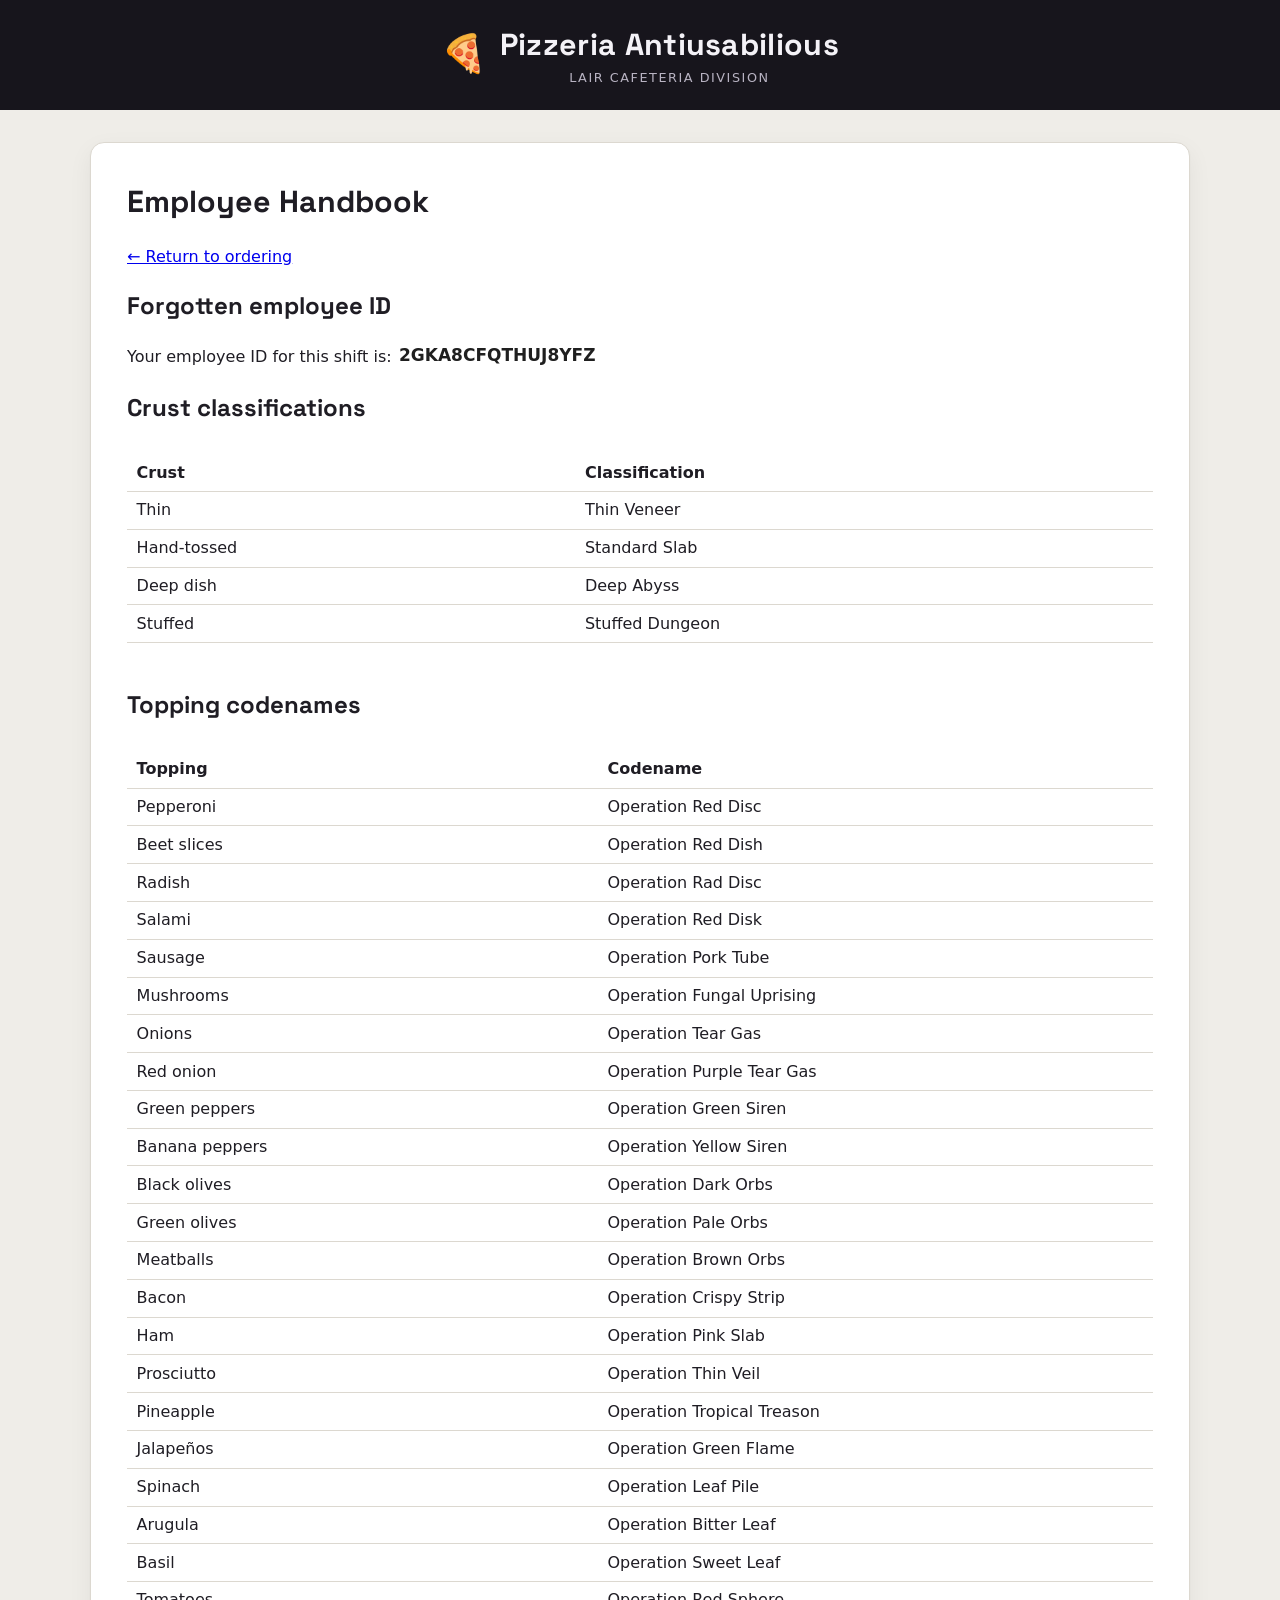
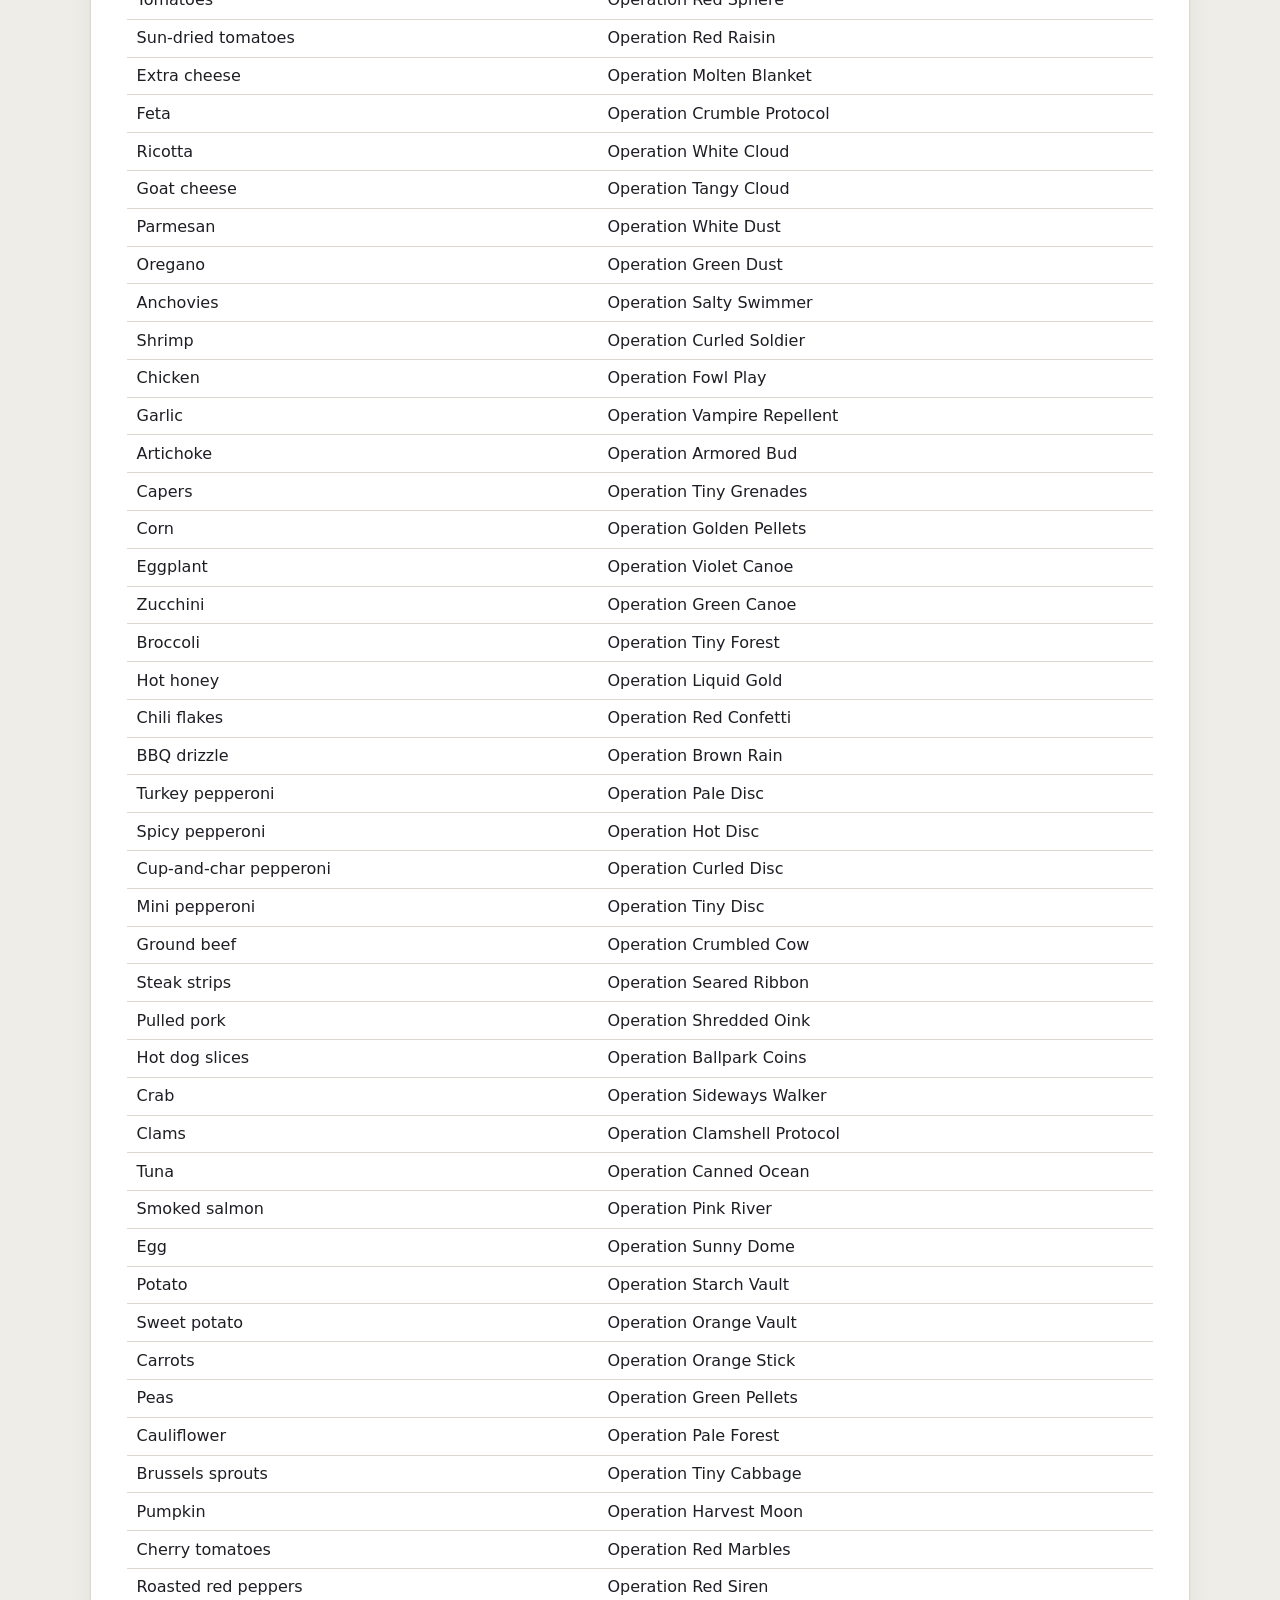
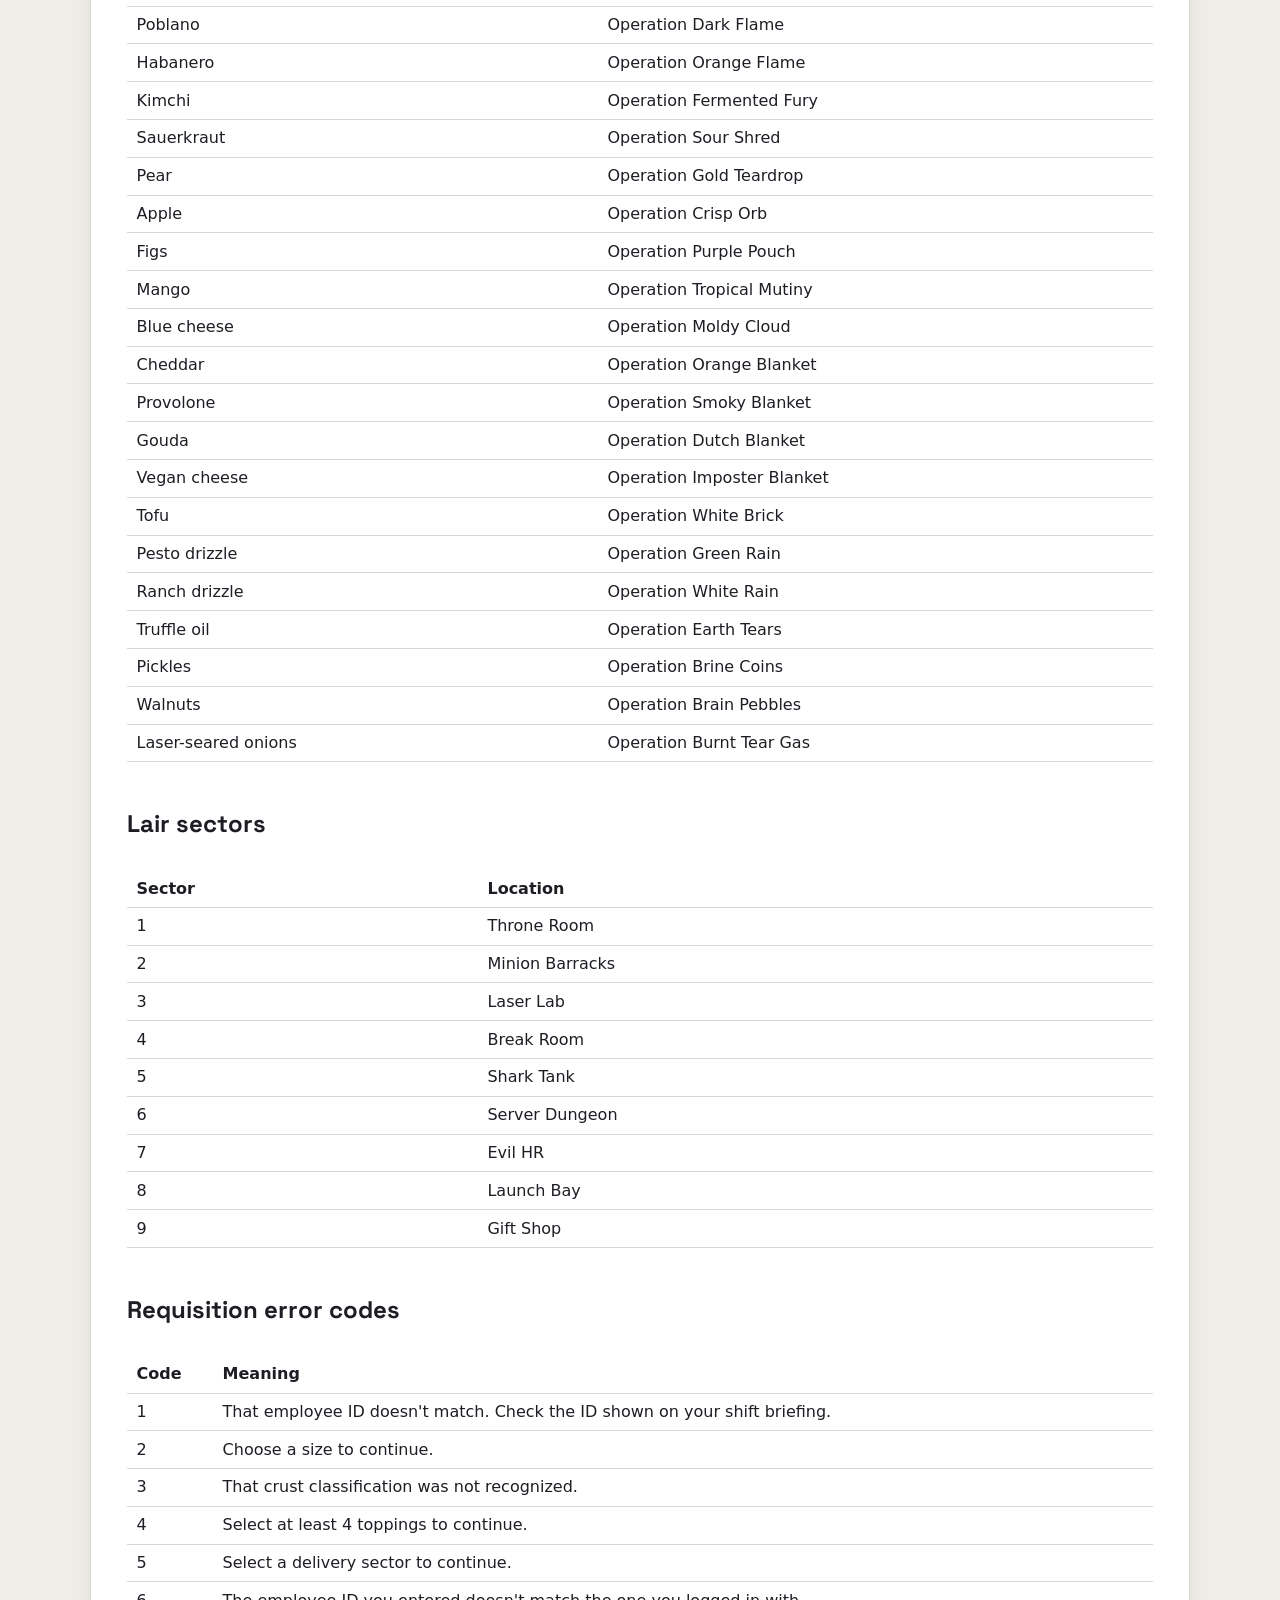
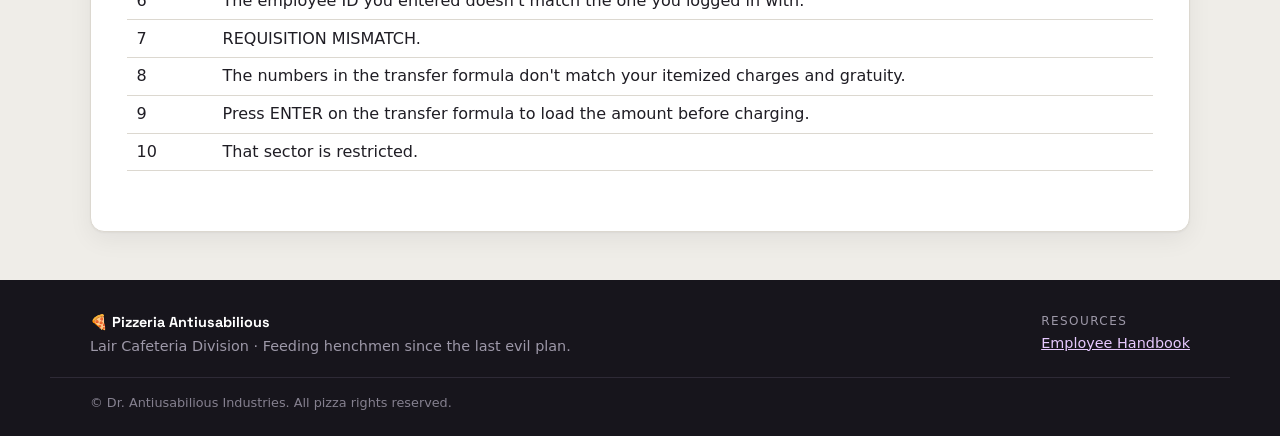
==== commit 5cc8d353: "Employee version: randomized sessions, violations 13-16" ====
--- a/handbook.html
+++ b/handbook.html
@@ -3,7 +3,7 @@
 <head>
   <meta charset="UTF-8">
   <meta name="viewport" content="width=device-width, initial-scale=1">
-  <title>Henchman Handbook</title>
+  <title>Employee Handbook</title>
   <link rel="preconnect" href="https://fonts.googleapis.com">
   <link rel="preconnect" href="https://fonts.gstatic.com" crossorigin>
   <link href="https://fonts.googleapis.com/css2?family=Space+Grotesk:wght@500;700&display=swap" rel="stylesheet">
@@ -23,11 +23,11 @@
 
   <div class="layout layout-single">
   <main class="handbook">
-    <h1>Henchman Handbook</h1>
+    <h1>Employee Handbook</h1>
     <p><a href="index.html">← Return to ordering</a></p>
 
-    <h2>Forgotten Henchman ID</h2>
-    <p>Your Henchman ID is: <canvas id="hb-id" role="img" aria-label="Henchman ID" style="vertical-align: middle;"></canvas></p>
+    <h2>Forgotten employee ID</h2>
+    <p>Your employee ID for this shift is: <canvas id="hb-id" role="img" aria-label="Employee ID" style="vertical-align: middle;"></canvas></p>
 
     <h2>Crust classifications</h2>
     <div class="table-wrap"><table id="hb-crusts"></table></div>
@@ -51,13 +51,14 @@
       </div>
       <nav aria-label="Resources">
         <p class="footer-heading">Resources</p>
-        <a href="handbook.html">Henchman Handbook</a>
+        <a href="handbook.html">Employee Handbook</a>
       </nav>
     </div>
     <p class="footer-legal">© Dr. Antiusabilious Industries. All pizza rights reserved.</p>
   </footer>
 
   <script src="js/data.js"></script>
+  <script src="js/session.js"></script>
   <script src="js/render-id.js"></script>
   <script>
     // Builds the Handbook from data.js so it always matches the site.
--- a/css/style.css
+++ b/css/style.css
@@ -512,3 +512,33 @@
   border: 1px solid var(--border);
   border-radius: 10px;
 }
+
+/* ---------- Order ticket (VIOLATION #14: only on Orientation) ---------- */
+.ticket {
+  max-width: 460px;
+  margin: 1.25rem 0 0.5rem;
+  padding: 1rem 1.2rem;
+  color: #2a2016;
+  background: #fffdf6;
+  border: 1px dashed #b89a6a;
+  border-radius: 6px;
+  box-shadow: 0 6px 16px rgba(60, 30, 0, 0.18);
+  font-family: "Courier New", ui-monospace, monospace;
+}
+.ticket p { margin: 0; }
+.ticket-head { font-weight: 700; }
+.ticket-customer { margin: 0.2rem 0 0.6rem !important; font-size: 0.9rem; color: #6b5a44; }
+.ticket-lines { display: grid; grid-template-columns: auto 1fr; gap: 0.25rem 0.9rem; margin: 0; }
+.ticket-lines dt { font-weight: 700; }
+.ticket-lines dd { margin: 0; }
+
+/* ---------- Sector tiles (VIOLATION #16) and footnotes (#15, #16) ---------- */
+/* Green vs. red tints of near-identical brightness, with no icon or label. */
+.sector-tile.tile-available { background: #d9e6cf; }
+.sector-tile.tile-restricted { background: #e8d2cc; }
+.sector-tile.selected { background: var(--selected); border: 2px solid var(--accent); }
+.sector-footnotes {
+  margin-top: 2.5rem;
+  font-size: 0.72rem;
+  color: #a19d95;
+}
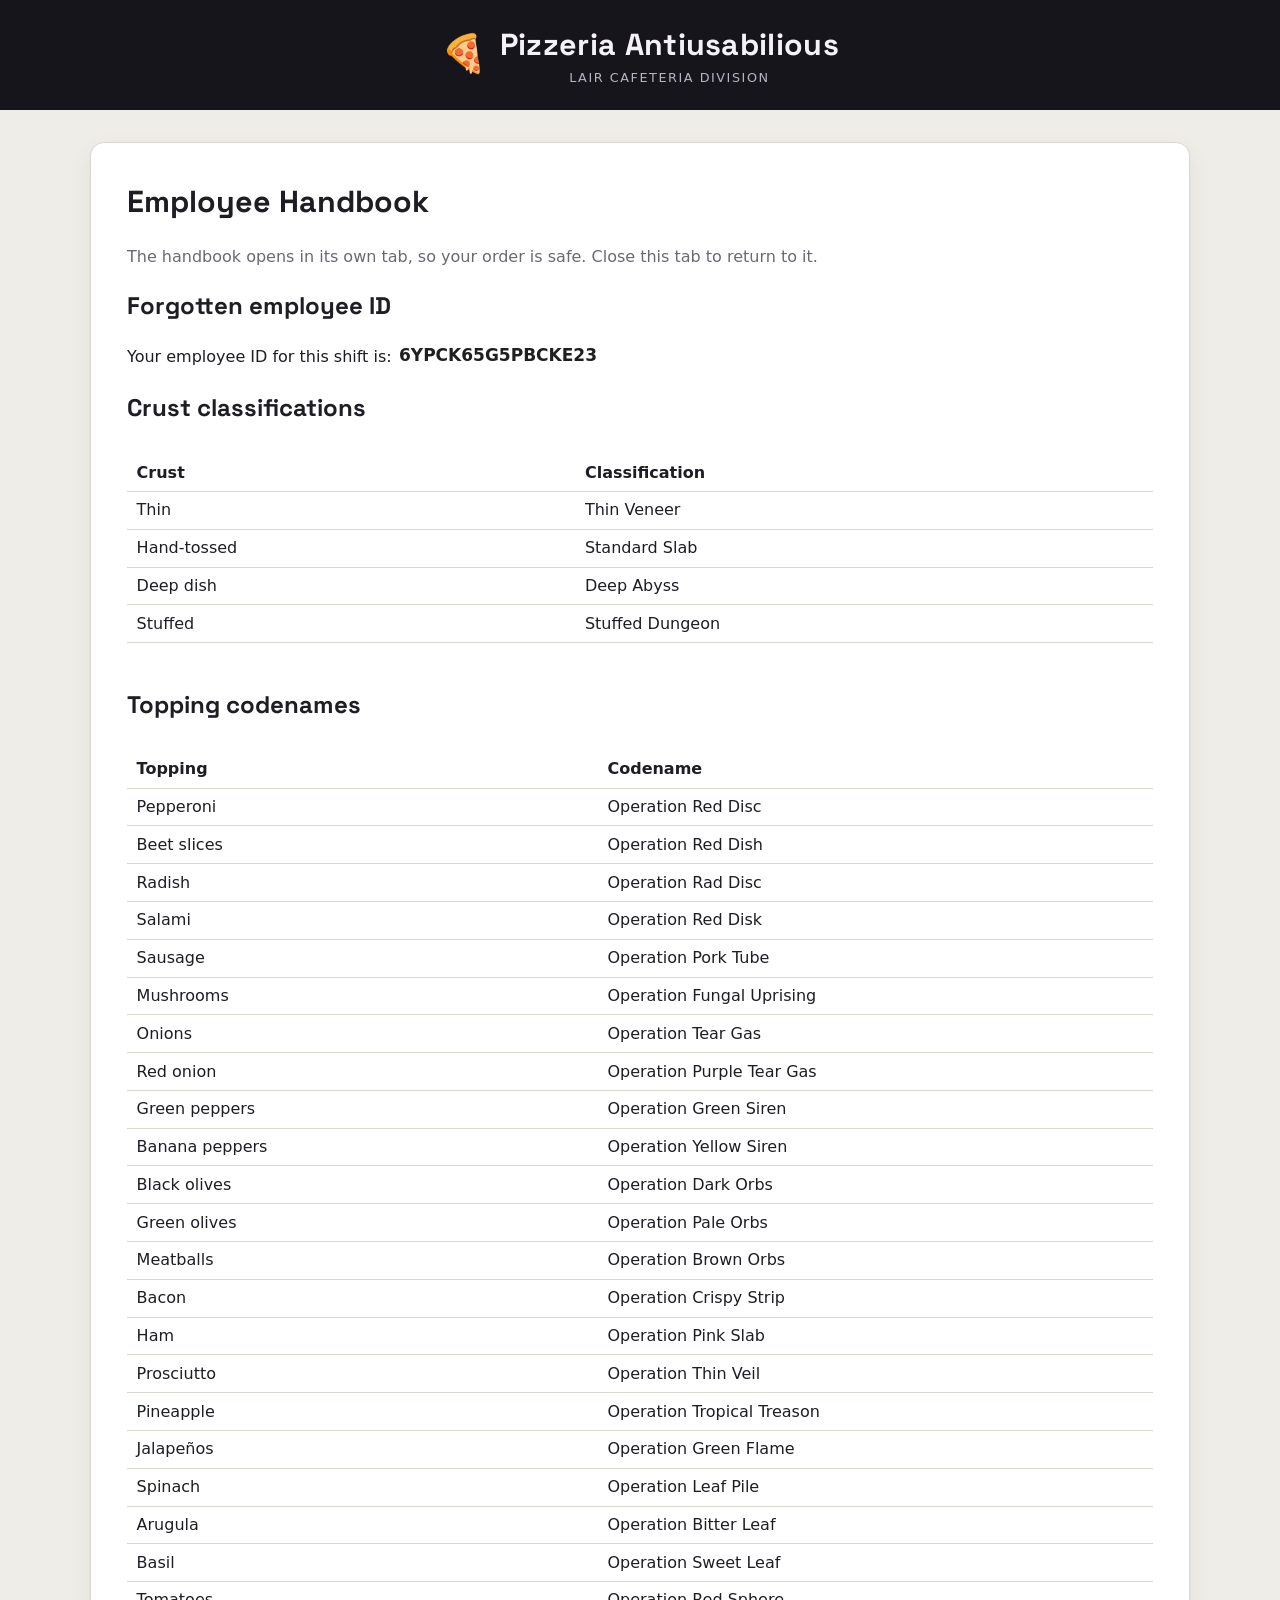
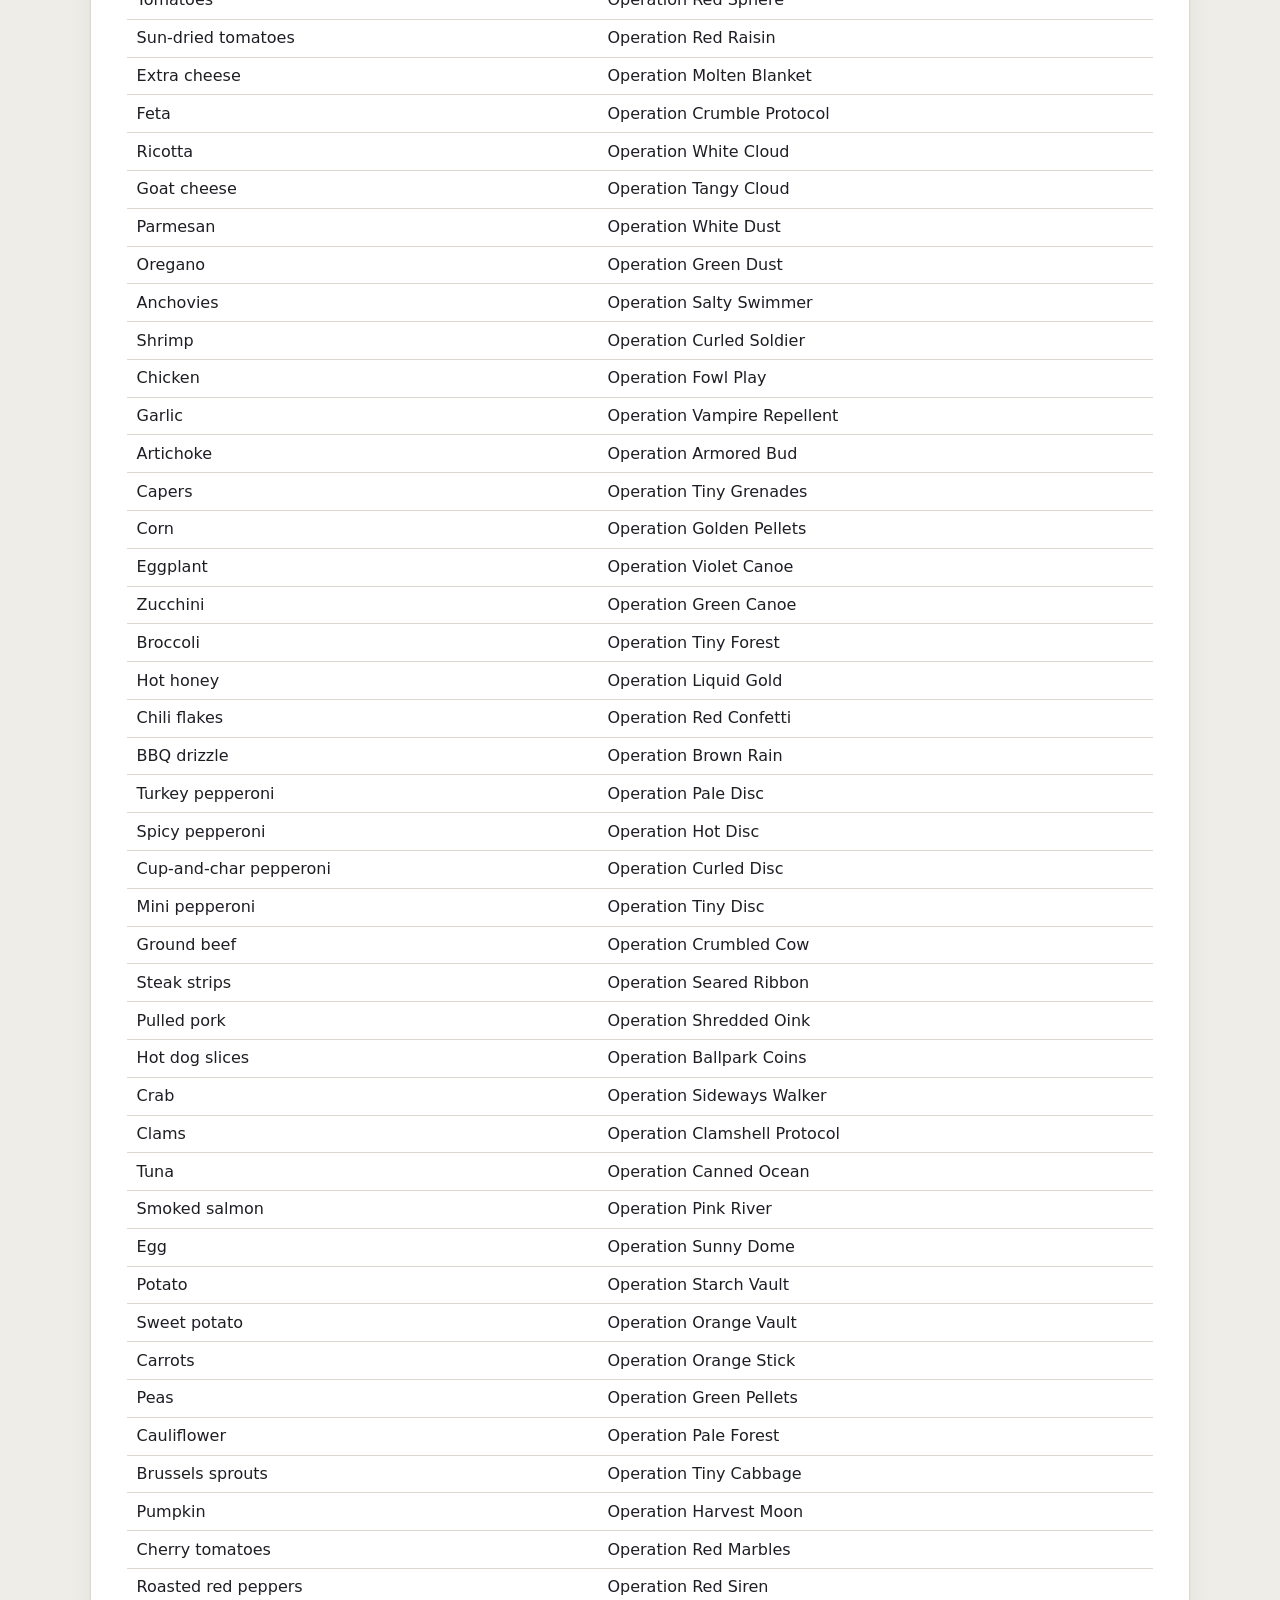
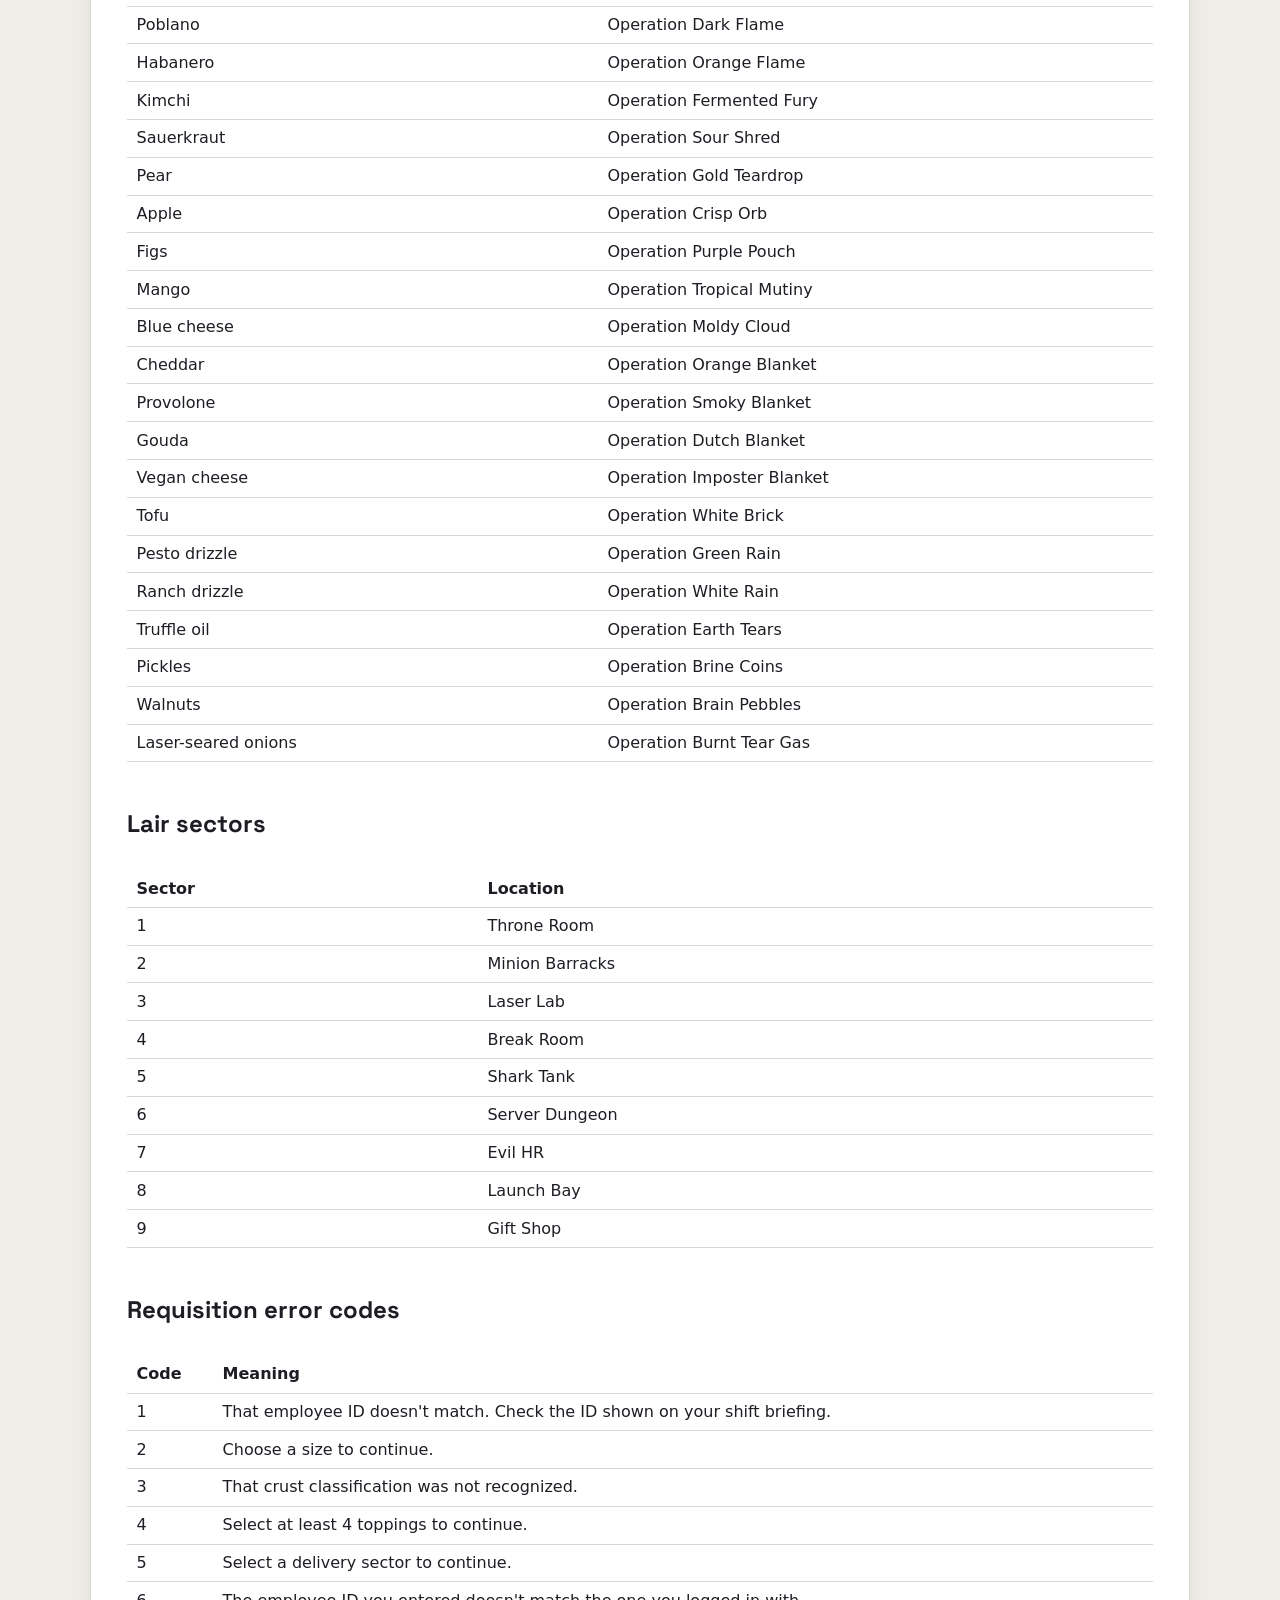
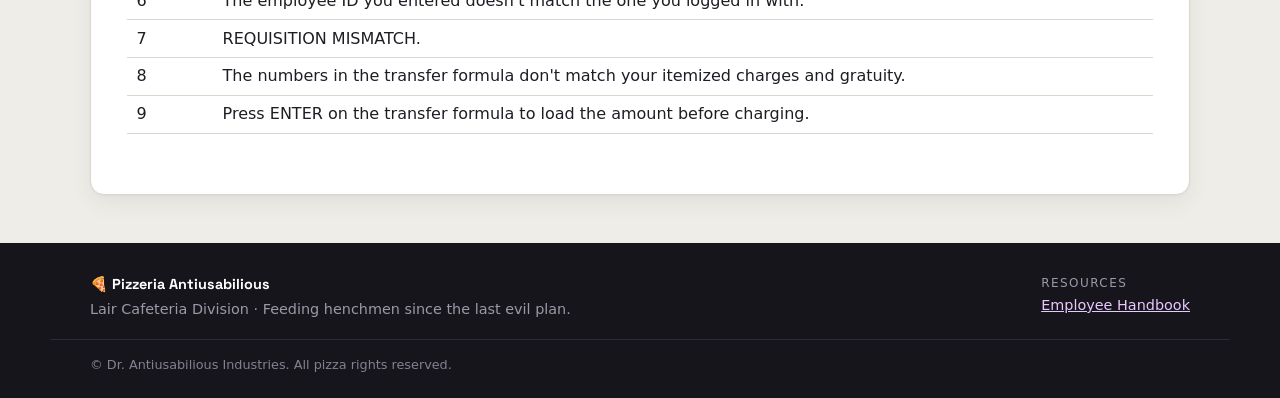
==== commit 2e323a98: "Final pre-testing build: handbook new tab, remove dev shortcut" ====
--- a/handbook.html
+++ b/handbook.html
@@ -24,7 +24,7 @@
   <div class="layout layout-single">
   <main class="handbook">
     <h1>Employee Handbook</h1>
-    <p><a href="index.html">← Return to ordering</a></p>
+    <p class="muted">The handbook opens in its own tab, so your order is safe. Close this tab to return to it.</p>
 
     <h2>Forgotten employee ID</h2>
     <p>Your employee ID for this shift is: <canvas id="hb-id" role="img" aria-label="Employee ID" style="vertical-align: middle;"></canvas></p>
--- a/css/style.css
+++ b/css/style.css
@@ -376,7 +376,7 @@
 .rail-ad-sharks { background: linear-gradient(135deg, #cdeffd, #9fd8f0); border: 2px dashed #3a8fb7; }
 .rail-ad-crust  { background: linear-gradient(135deg, #fff3a8, #ffc9e0); border: 2px dashed #e0a100; }
 .rail-ad-hiring { background: linear-gradient(135deg, #e6ffd1, #c3f09b); border: 2px dashed #5f9e2f; }
-.rail-ad-list { font-weight: 600; }
+.rail-ad-key { margin: 0.4rem 0; padding: 0; list-style: none; line-height: 1.6; }
 
 .leaderboard-ad {
   display: flex;
@@ -532,13 +532,3 @@
 .ticket-lines dt { font-weight: 700; }
 .ticket-lines dd { margin: 0; }
 
-/* ---------- Sector tiles (VIOLATION #16) and footnotes (#15, #16) ---------- */
-/* Green vs. red tints of near-identical brightness, with no icon or label. */
-.sector-tile.tile-available { background: #d9e6cf; }
-.sector-tile.tile-restricted { background: #e8d2cc; }
-.sector-tile.selected { background: var(--selected); border: 2px solid var(--accent); }
-.sector-footnotes {
-  margin-top: 2.5rem;
-  font-size: 0.72rem;
-  color: #a19d95;
-}
